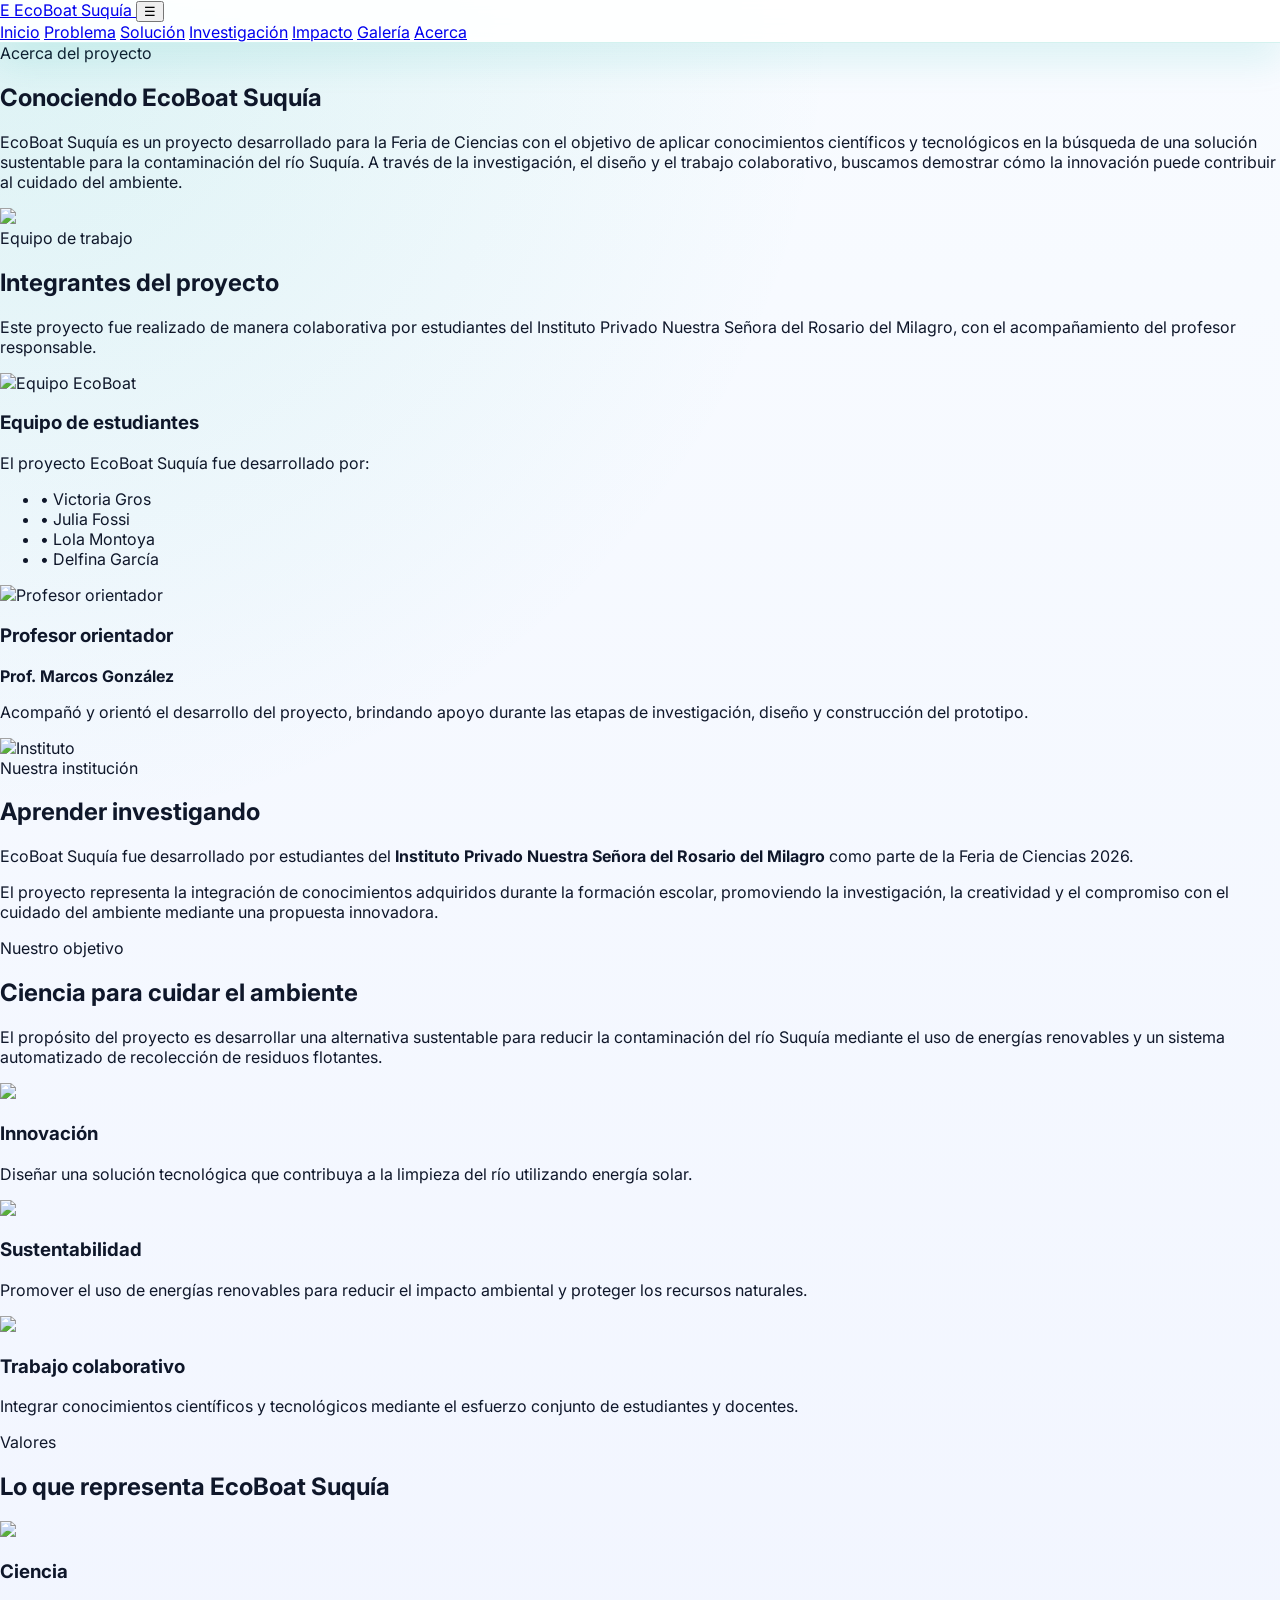
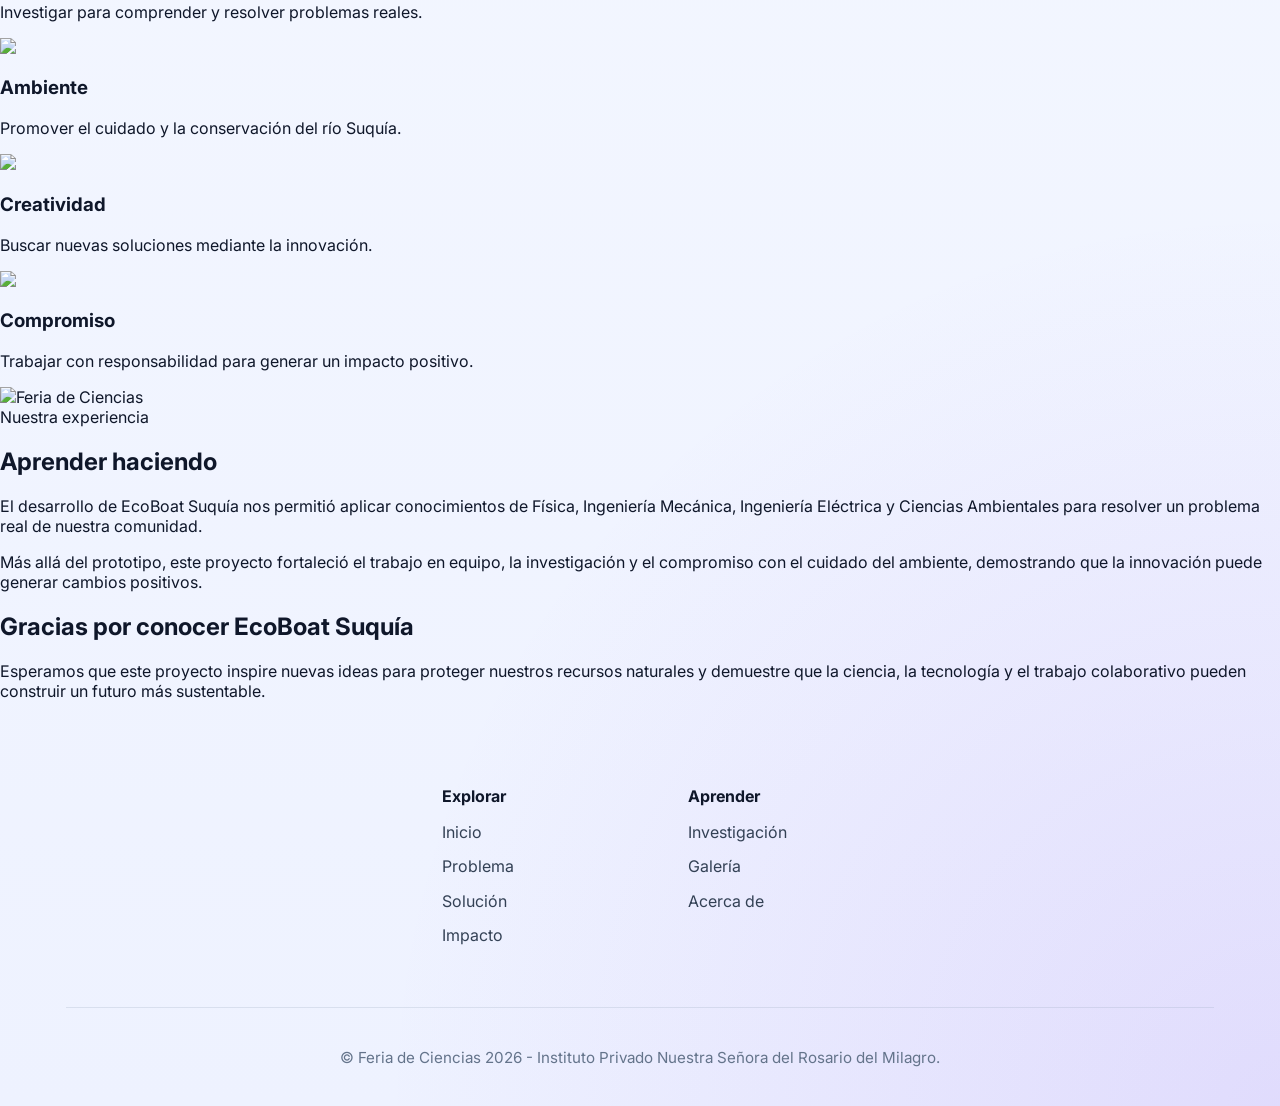
==== acerca.html @ 0dc27f14 "Update acerca.html" ====
<!DOCTYPE html>
<html lang="es">

<head>

    <meta charset="UTF-8">
    <meta name="viewport" content="width=device-width, initial-scale=1.0">

    <title>EcoBoat Suquía | Acerca de</title>

    <script src="https://cdn.tailwindcss.com"></script>

    <link rel="preconnect" href="https://fonts.googleapis.com">
    <link rel="preconnect" href="https://fonts.gstatic.com" crossorigin>

    <link href="https://fonts.googleapis.com/css2?family=Inter:wght@400;500;600;700&family=Montserrat:wght@600;700&display=swap" rel="stylesheet">

    <link rel="stylesheet" href="styles.css">

</head>

<body class="min-h-screen bg-surface text-slate-900">

<!-- ================= HEADER ================= -->

<header class="glass-nav fixed inset-x-0 top-0 z-50">

    <div class="mx-auto flex max-w-7xl items-center justify-between px-4 py-4 sm:px-6 lg:px-8">

        <a href="index.html" class="flex items-center gap-3 text-base font-semibold text-primary">

            <span class="inline-flex h-10 w-10 items-center justify-center rounded-2xl bg-primary text-white">
                E
            </span>

            EcoBoat Suquía

        </a>

        <button id="menu-toggle" class="inline-flex items-center justify-center rounded-full bg-white/90 p-2 text-slate-700 shadow-sm ring-1 ring-slate-200 sm:hidden">
            ☰
        </button>

        <nav id="nav-menu" class="hidden sm:flex sm:items-center sm:gap-6">

            <a href="index.html" class="text-sm font-medium text-slate-700 hover:text-primary">Inicio</a>

            <a href="problema.html" class="text-sm font-medium text-slate-700 hover:text-primary">Problema</a>

            <a href="solucion.html" class="text-sm font-medium text-slate-700 hover:text-primary">Solución</a>

            <a href="investigacion.html" class="text-sm font-medium text-slate-700 hover:text-primary">Investigación</a>

            <a href="impacto.html" class="text-sm font-medium text-slate-700 hover:text-primary">Impacto</a>

            <a href="galeria.html" class="text-sm font-medium text-slate-700 hover:text-primary">Galería</a>

            <a href="acerca.html" class="text-sm font-medium text-primary">Acerca</a>

        </nav>

    </div>

</header>

<!-- ================= MAIN ================= -->

<main class="pt-24">

<!-- HERO -->

<section class="bg-surface2 py-20">

    <div class="mx-auto max-w-7xl px-4 sm:px-6 lg:px-8">

        <div class="grid gap-12 lg:grid-cols-[1.1fr_0.9fr] items-center">

            <div>

                <span class="inline-flex rounded-full bg-secondary-container px-4 py-2 text-xs font-semibold uppercase tracking-[0.24em] text-secondary">

                    Acerca del proyecto

                </span>

                <h1 class="mt-6 text-4xl font-semibold tracking-tight text-slate-950 sm:text-5xl">

                    Conociendo EcoBoat Suquía

                </h1>

                <p class="mt-6 text-lg leading-8 text-slate-700">

                    EcoBoat Suquía es un proyecto desarrollado para la Feria de Ciencias con el objetivo de aplicar conocimientos científicos y tecnológicos en la búsqueda de una solución sustentable para la contaminación del río Suquía. A través de la investigación, el diseño y el trabajo colaborativo, buscamos demostrar cómo la innovación puede contribuir al cuidado del ambiente.

                </p>

            </div>

            <div>

                <img src="img/equipo.jpg"
                     class="rounded-4xl shadow-xl w-full h-[430px] object-cover">

            </div>

        </div>

    </div>

</section>

<!-- ================= EL EQUIPO ================= -->

<section class="py-20">

    <div class="mx-auto max-w-7xl px-4 sm:px-6 lg:px-8">

        <div class="text-center">

            <span class="inline-flex rounded-full bg-green-100 px-4 py-2 text-xs font-semibold uppercase tracking-[0.24em] text-green-700">

                Equipo de trabajo

            </span>

            <h2 class="mt-6 text-4xl font-semibold text-slate-950">

                Integrantes del proyecto

            </h2>

            <p class="mx-auto mt-6 max-w-3xl text-lg leading-8 text-slate-700">

                Este proyecto fue realizado de manera colaborativa por estudiantes del Instituto Privado Nuestra Señora del Rosario del Milagro, con el acompañamiento del profesor responsable.

            </p>

        </div>

       <div class="mt-14 grid gap-8 lg:grid-cols-2">

    <!-- Equipo -->

    <article class="rounded-4xl border border-slate-200 bg-white overflow-hidden shadow-xl">

        <img src="img/equipo.jpg"
             alt="Equipo EcoBoat"
             class="h-72 w-full object-cover">

        <div class="p-8">

            <h3 class="text-3xl font-semibold">
                Equipo de estudiantes
            </h3>

            <p class="mt-4 text-slate-700 leading-8">

                El proyecto EcoBoat Suquía fue desarrollado por:

            </p>

            <ul class="mt-6 space-y-3 text-lg text-slate-700">

                <li>• Victoria Gros</li>
                <li>• Julia Fossi</li>
                <li>• Lola Montoya</li>
                <li>• Delfina García</li>

            </ul>

        </div>

    </article>

    <!-- Profesor -->

    <article class="rounded-4xl border border-slate-200 bg-white overflow-hidden shadow-xl">

        <img src="img/profesor.jpg"
             alt="Profesor orientador"
             class="h-72 w-full object-cover">

        <div class="p-8">

            <h3 class="text-3xl font-semibold">
                Profesor orientador
            </h3>

            <p class="mt-6 text-lg leading-8 text-slate-700">

                <strong>Prof. Marcos González</strong>

            </p>

            <p class="mt-4 text-slate-700 leading-8">

                Acompañó y orientó el desarrollo del proyecto, brindando apoyo durante las etapas de investigación, diseño y construcción del prototipo.

            </p>

        </div>

    </article>

</div>
    </div>

</section>
<!-- ================= NUESTRA INSTITUCIÓN ================= -->

<section class="bg-surface2 py-20">

    <div class="mx-auto max-w-7xl px-4 sm:px-6 lg:px-8">

        <div class="grid gap-14 lg:grid-cols-2 items-center">

            <div>

                <img src="img/colegio.jpg"
                     alt="Instituto"
                     class="rounded-4xl shadow-xl w-full object-cover">

            </div>

            <div>

                <span class="inline-flex rounded-full bg-secondary-container px-4 py-2 text-xs font-semibold uppercase tracking-[0.24em] text-secondary">

                    Nuestra institución

                </span>

                <h2 class="mt-6 text-4xl font-semibold text-slate-950">

                    Aprender investigando

                </h2>

                <p class="mt-6 text-lg leading-8 text-slate-700">

                    EcoBoat Suquía fue desarrollado por estudiantes del
                    <strong>Instituto Privado Nuestra Señora del Rosario del Milagro</strong>
                    como parte de la Feria de Ciencias 2026.

                </p>

                <p class="mt-5 text-lg leading-8 text-slate-700">

                    El proyecto representa la integración de conocimientos adquiridos
                    durante la formación escolar, promoviendo la investigación, la
                    creatividad y el compromiso con el cuidado del ambiente mediante
                    una propuesta innovadora.

                </p>

            </div>

        </div>

    </div>

</section>

<!-- ================= NUESTRO OBJETIVO ================= -->

<section class="py-20">

    <div class="mx-auto max-w-7xl px-4 sm:px-6 lg:px-8">

        <div class="text-center">

            <span class="inline-flex rounded-full bg-green-100 px-4 py-2 text-xs font-semibold uppercase tracking-[0.24em] text-green-700">

                Nuestro objetivo

            </span>

            <h2 class="mt-6 text-4xl font-semibold text-slate-950">

                Ciencia para cuidar el ambiente

            </h2>

            <p class="mx-auto mt-6 max-w-3xl text-lg leading-8 text-slate-700">

                El propósito del proyecto es desarrollar una alternativa sustentable
                para reducir la contaminación del río Suquía mediante el uso de
                energías renovables y un sistema automatizado de recolección de
                residuos flotantes.

            </p>

        </div>

        <div class="mt-16 grid gap-8 md:grid-cols-3">

            <article class="rounded-3xl border border-slate-200 bg-white p-8 shadow-lg">

                <img src="img/innovacion.jpg"
                     class="h-48 w-full rounded-2xl object-cover">

                <h3 class="mt-6 text-2xl font-semibold">

                    Innovación

                </h3>

                <p class="mt-4 text-slate-700 leading-7">

                    Diseñar una solución tecnológica que contribuya a la limpieza
                    del río utilizando energía solar.

                </p>

            </article>

            <article class="rounded-3xl border border-slate-200 bg-white p-8 shadow-lg">

                <img src="img/sustentabilidad.jpg"
                     class="h-48 w-full rounded-2xl object-cover">

                <h3 class="mt-6 text-2xl font-semibold">

                    Sustentabilidad

                </h3>

                <p class="mt-4 text-slate-700 leading-7">

                    Promover el uso de energías renovables para reducir el impacto
                    ambiental y proteger los recursos naturales.

                </p>

            </article>

            <article class="rounded-3xl border border-slate-200 bg-white p-8 shadow-lg">

                <img src="img/trabajo-equipo.jpg"
                     class="h-48 w-full rounded-2xl object-cover">

                <h3 class="mt-6 text-2xl font-semibold">

                    Trabajo colaborativo

                </h3>

                <p class="mt-4 text-slate-700 leading-7">

                    Integrar conocimientos científicos y tecnológicos mediante el
                    esfuerzo conjunto de estudiantes y docentes.

                </p>

            </article>

        </div>

    </div>

</section>

<!-- ================= VALORES ================= -->

<section class="bg-surface2 py-20">

    <div class="mx-auto max-w-7xl px-4 sm:px-6 lg:px-8">

        <div class="text-center">

            <span class="inline-flex rounded-full bg-secondary-container px-4 py-2 text-xs font-semibold uppercase tracking-[0.24em] text-secondary">

                Valores

            </span>

            <h2 class="mt-6 text-4xl font-semibold text-slate-950">

                Lo que representa EcoBoat Suquía

            </h2>

        </div>

        <div class="mt-14 grid gap-8 md:grid-cols-2 xl:grid-cols-4">

            <article class="rounded-3xl bg-white border border-slate-200 p-8 shadow-lg text-center">

                <img src="img/iconos/ciencia.png"
                     class="mx-auto h-16 w-16 object-contain">

                <h3 class="mt-5 text-xl font-semibold">

                    Ciencia

                </h3>

                <p class="mt-4 text-slate-700">

                    Investigar para comprender y resolver problemas reales.

                </p>

            </article>

            <article class="rounded-3xl bg-white border border-slate-200 p-8 shadow-lg text-center">

                <img src="img/iconos/ambiente.png"
                     class="mx-auto h-16 w-16 object-contain">

                <h3 class="mt-5 text-xl font-semibold">

                    Ambiente

                </h3>

                <p class="mt-4 text-slate-700">

                    Promover el cuidado y la conservación del río Suquía.

                </p>

            </article>

            <article class="rounded-3xl bg-white border border-slate-200 p-8 shadow-lg text-center">

                <img src="img/iconos/ideas.png"
                     class="mx-auto h-16 w-16 object-contain">

                <h3 class="mt-5 text-xl font-semibold">

                    Creatividad

                </h3>

                <p class="mt-4 text-slate-700">

                    Buscar nuevas soluciones mediante la innovación.

                </p>

            </article>

            <article class="rounded-3xl bg-white border border-slate-200 p-8 shadow-lg text-center">

                <img src="img/iconos/equipo.png"
                     class="mx-auto h-16 w-16 object-contain">

                <h3 class="mt-5 text-xl font-semibold">

                    Compromiso

                </h3>

                <p class="mt-4 text-slate-700">

                    Trabajar con responsabilidad para generar un impacto positivo.

                </p>

            </article>

        </div>

    </div>

</section>
<!-- ================= CIERRE ================= -->

<section class="py-20">

    <div class="mx-auto max-w-6xl px-4 sm:px-6 lg:px-8">

        <div class="overflow-hidden rounded-4xl border border-slate-200 bg-white shadow-xl shadow-slate-200/40">

            <div class="grid lg:grid-cols-2 items-center">

                <img src="img/feria-ciencias.jpg"
                     alt="Feria de Ciencias"
                     class="h-full w-full min-h-[420px] object-cover">

                <div class="p-10 lg:p-14">

                    <span class="inline-flex rounded-full bg-secondary-container px-4 py-2 text-xs font-semibold uppercase tracking-[0.24em] text-secondary">

                        Nuestra experiencia

                    </span>

                    <h2 class="mt-6 text-4xl font-semibold text-slate-950">

                        Aprender haciendo

                    </h2>

                    <p class="mt-6 text-lg leading-8 text-slate-700">

                        El desarrollo de EcoBoat Suquía nos permitió aplicar conocimientos
                        de Física, Ingeniería Mecánica, Ingeniería Eléctrica y Ciencias
                        Ambientales para resolver un problema real de nuestra comunidad.

                    </p>

                    <p class="mt-5 text-lg leading-8 text-slate-700">

                        Más allá del prototipo, este proyecto fortaleció el trabajo en
                        equipo, la investigación y el compromiso con el cuidado del
                        ambiente, demostrando que la innovación puede generar cambios
                        positivos.

                    </p>

                </div>

            </div>

        </div>

    </div>

</section>

<!-- ================= AGRADECIMIENTO ================= -->

<section class="pb-24">

    <div class="mx-auto max-w-5xl px-4">

        <div class="rounded-4xl bg-gradient-to-r from-green-700 to-sky-700 p-12 text-center text-white shadow-xl">

            <h2 class="text-4xl font-semibold">

                Gracias por conocer EcoBoat Suquía

            </h2>

            <p class="mt-8 text-lg leading-8 text-green-100">

                Esperamos que este proyecto inspire nuevas ideas para proteger nuestros
                recursos naturales y demuestre que la ciencia, la tecnología y el trabajo
                colaborativo pueden construir un futuro más sustentable.

            </p>

        </div>

    </div>

</section>

</main>

<!-- ================= FOOTER ================= -->

<footer>

    <div class="footer-content">

        <div class="footer-section">

            <h4>Explorar</h4>

            <ul>

                <li><a href="index.html">Inicio</a></li>
                <li><a href="problema.html">Problema</a></li>
                <li><a href="solucion.html">Solución</a></li>
                <li><a href="impacto.html">Impacto</a></li>

            </ul>

        </div>

        <div class="footer-section">

            <h4>Aprender</h4>

            <ul>

                <li><a href="investigacion.html">Investigación</a></li>
                <li><a href="galeria.html">Galería</a></li>
                <li><a href="acerca.html">Acerca de</a></li>

            </ul>

        </div>

    </div>

    <div class="footer-bottom">

        <p>

            &copy; Feria de Ciencias 2026 - Instituto Privado Nuestra Señora del Rosario del Milagro.

        </p>

    </div>

</footer>

<script src="data.js"></script>

</body>

</html>
---- styles.css ----
@import url('https://fonts.googleapis.com/css2?family=Inter:wght@400;500;600;700&family=Montserrat:wght@500;600;700&display=swap');

:root {
  color-scheme: light;
  background: #f8fbff;
  color: #0f172a;
  --color-primary: #0f766e;
  --color-primary-dark: #0f4a5c;
  --color-primary-soft: #7dd3fc;
  --color-secondary: #7c3aed;
  --color-highlight: #f59e0b;
  --color-accent: #14b8a6;
  --color-surface: #f8fbff;
  --color-surface2: #eff6ff;
  --color-surface3: #eef2ff;
  --color-text: #0f172a;
  --color-border: rgba(15, 23, 42, 0.12);
}

html {
  scroll-behavior: smooth;
}

body {
  margin: 0;
  font-family: 'Geist', 'Inter', 'Montserrat', sans-serif;
  background: radial-gradient(circle at top left, rgba(20, 184, 166, 0.12), transparent 28%),
              radial-gradient(circle at bottom right, rgba(124, 58, 237, 0.12), transparent 30%),
              linear-gradient(180deg, #f8fbff 0%, #eef2ff 100%);
  color: var(--color-text);
}

.glass-nav {
  background: rgba(255, 255, 255, 0.92);
  backdrop-filter: saturate(180%) blur(18px);
  border-bottom: 1px solid rgba(20, 184, 166, 0.18);
  box-shadow: 0 18px 36px rgba(20, 184, 166, 0.12);
}

.blueprint-card {
  background: linear-gradient(180deg, #ffffff, #f8fbff);
  border: 1px solid rgba(0, 93, 144, 0.12);
  box-shadow: 0 24px 60px rgba(0, 0, 0, 0.08);
  transition: transform 0.25s ease, border-color 0.25s ease, box-shadow 0.25s ease;
}

.blueprint-card:hover {
  transform: translateY(-4px);
  border-color: rgba(0, 93, 144, 0.22);
  box-shadow: 0 32px 80px rgba(0, 0, 0, 0.12);
}

.badge-soft {
  background: rgba(46, 117, 170, 0.12);
  color: var(--color-primary);
}

.badge-strong {
  background: rgba(44, 105, 78, 0.14);
  color: var(--color-secondary);
}

.section-title {
  font-family: 'Montserrat', sans-serif;
}

.hero-bg {
  background-image: radial-gradient(circle at top left, rgba(20, 184, 166, 0.28), transparent 28%),
    radial-gradient(circle at bottom right, rgba(124, 58, 237, 0.2), transparent 26%),
    linear-gradient(180deg, #ecfdf5 0%, #eef2ff 100%);
  background-size: cover;
}

.btn-primary,
.btn-secondary,
.btn-cta {
  display: inline-flex;
  align-items: center;
  justify-content: center;
  border-radius: 9999px;
  background: linear-gradient(135deg, var(--color-accent), var(--color-accent), var(--color-primary));
  color: white;
  padding: 0.95rem 1.8rem;
  font-weight: 700;
  letter-spacing: 0.01em;
  text-transform: uppercase;
  box-shadow: 0 22px 46px rgba(20, 184, 166, 0.18);
  transition: transform 0.25s ease, box-shadow 0.25s ease, background 0.25s ease, filter 0.25s ease;
}

.btn-primary:hover,
.btn-secondary:hover,
.btn-cta:hover {
  background: linear-gradient(135deg, var(--color-highlight), var(--color-primary-dark));
  transform: translateY(-2px);
  box-shadow: 0 28px 52px rgba(124, 58, 237, 0.18);
}

.btn-primary:active,
.btn-secondary:active,
.btn-cta:active {
  transform: translateY(0);
  filter: brightness(0.96);
}

.link-active,
.link-hover {
  color: var(--color-accent) !important;
}

.interact-active,
.card-selected {
  transform: translateY(-4px) scale(1.01);
  box-shadow: 0 28px 80px rgba(124, 58, 237, 0.18);
  border-color: rgba(124, 58, 237, 0.24) !important;
}

header nav a {
  transition: color 0.25s ease, transform 0.25s ease;
}

header nav a:hover {
  color: var(--color-accent);
  transform: translateY(-1px);
}

.image-panel,
.feature-image,
.card-photo,
.blueprint-card,
.gallery-card,
.flow-step,
.footer-section {
  transition: transform 0.25s ease, box-shadow 0.25s ease, border-color 0.25s ease;
}

.image-panel:hover,
.feature-image:hover,
.card-photo:hover,
.blueprint-card:hover,
.gallery-card:hover,
.flow-step:hover,
.footer-section:hover {
  transform: translateY(-3px);
}

.interactive-panel {
  border: 1px solid rgba(124, 58, 237, 0.16);
  background: linear-gradient(180deg, rgba(124, 58, 237, 0.06), rgba(20, 184, 166, 0.06));
}

.section-splash {
  background: linear-gradient(135deg, rgba(20, 184, 166, 0.12), rgba(124, 58, 237, 0.12));
  border: 1px solid rgba(20, 184, 166, 0.14);
}

.card-photo {
  border-radius: 2rem;
  overflow: hidden;
  min-height: 240px;
}

.image-panel {
  border-radius: 2rem;
  overflow: hidden;
  position: relative;
  background: linear-gradient(180deg, rgba(0, 93, 144, 0.12), rgba(44, 105, 78, 0.08));
}

.image-panel img {
  width: 100%;
  height: 100%;
  object-fit: cover;
  display: block;
}

.image-overlay {
  position: absolute;
  inset: 0;
  background: linear-gradient(180deg, rgba(0, 93, 144, 0.1), rgba(0, 0, 0, 0.2));
}

.feature-panel {
  background: linear-gradient(180deg, rgba(0, 93, 144, 0.08), rgba(44, 105, 78, 0.04));
  border: 1px solid rgba(46, 117, 170, 0.14);
}

.feature-image {
  border-radius: 1.75rem;
  overflow: hidden;
}

.feature-image img,
.gallery-card img {
  width: 100%;
  height: 100%;
  object-fit: cover;
  display: block;
}

.gallery-card {
  overflow: hidden;
  border-radius: 2rem;
  border: 1px solid rgba(15, 23, 42, 0.08);
  box-shadow: 0 20px 40px rgba(15, 23, 42, 0.08);
}

.flow-step {
  min-height: 10rem;
}

.hero-card {
  border-radius: 2rem;
  overflow: hidden;
  position: relative;
  min-height: 320px;
}

.hero-card img,
.feature-image img,
.card-photo img {
  width: 100%;
  height: 100%;
  object-fit: cover;
  display: block;
}

.hero-card-caption {
  position: absolute;
  left: 1.5rem;
  right: 1.5rem;
  bottom: 1.5rem;
  background: rgba(15, 23, 42, 0.72);
  color: white;
  border-radius: 1rem;
  padding: 1rem 1.25rem;
  font-size: 0.95rem;
  line-height: 1.5;
  box-shadow: 0 24px 60px rgba(0, 0, 0, 0.18);
}

.feature-image {
  border-radius: 2rem;
  overflow: hidden;
  min-height: 220px;
}

.card-photo {
  border-radius: 2rem;
  overflow: hidden;
  min-height: 220px;
}

.gallery-item {
  aspect-ratio: 4 / 3;
}
.footer-content {
  max-width: 1100px;
  margin: 0 auto;
  padding: 3rem 1.5rem;
  
  display: flex;
  justify-content: center; /* Junta las columnas en el centro */
  flex-wrap: wrap;
  gap: 6rem;               /* <--- ESTA ES LA MAGIA: Controla la distancia justa entre Explorar y Aprender (podés subirlo o bajarlo) */
}

.footer-section {
  min-width: 150px;        /* Le da una base firme a cada columna para que mantengan su forma */
}

.footer-section h4 {
  font-size: 1rem;
  font-weight: 700;
  color: #0f172a;
  margin-bottom: 1rem;
}

.footer-section ul {
  list-style: none;
  margin: 0;
  padding: 0;
}

.footer-section li {
  margin-bottom: 0.9rem;
}

.footer-section a {
  color: #334155;
  text-decoration: none;
  transition: color 0.2s ease, transform 0.2s ease;
}

.footer-section a:hover {
  color: var(--color-highlight);
  transform: translateX(4px);
}

.footer-bottom {
  max-width: 1100px;
  margin: 0 auto;
  border-top: 1px solid rgba(148, 163, 184, 0.24);
  padding: 1.5rem 1.5rem;
  text-align: center;
  color: #64748b;
  font-size: 0.95rem;
}
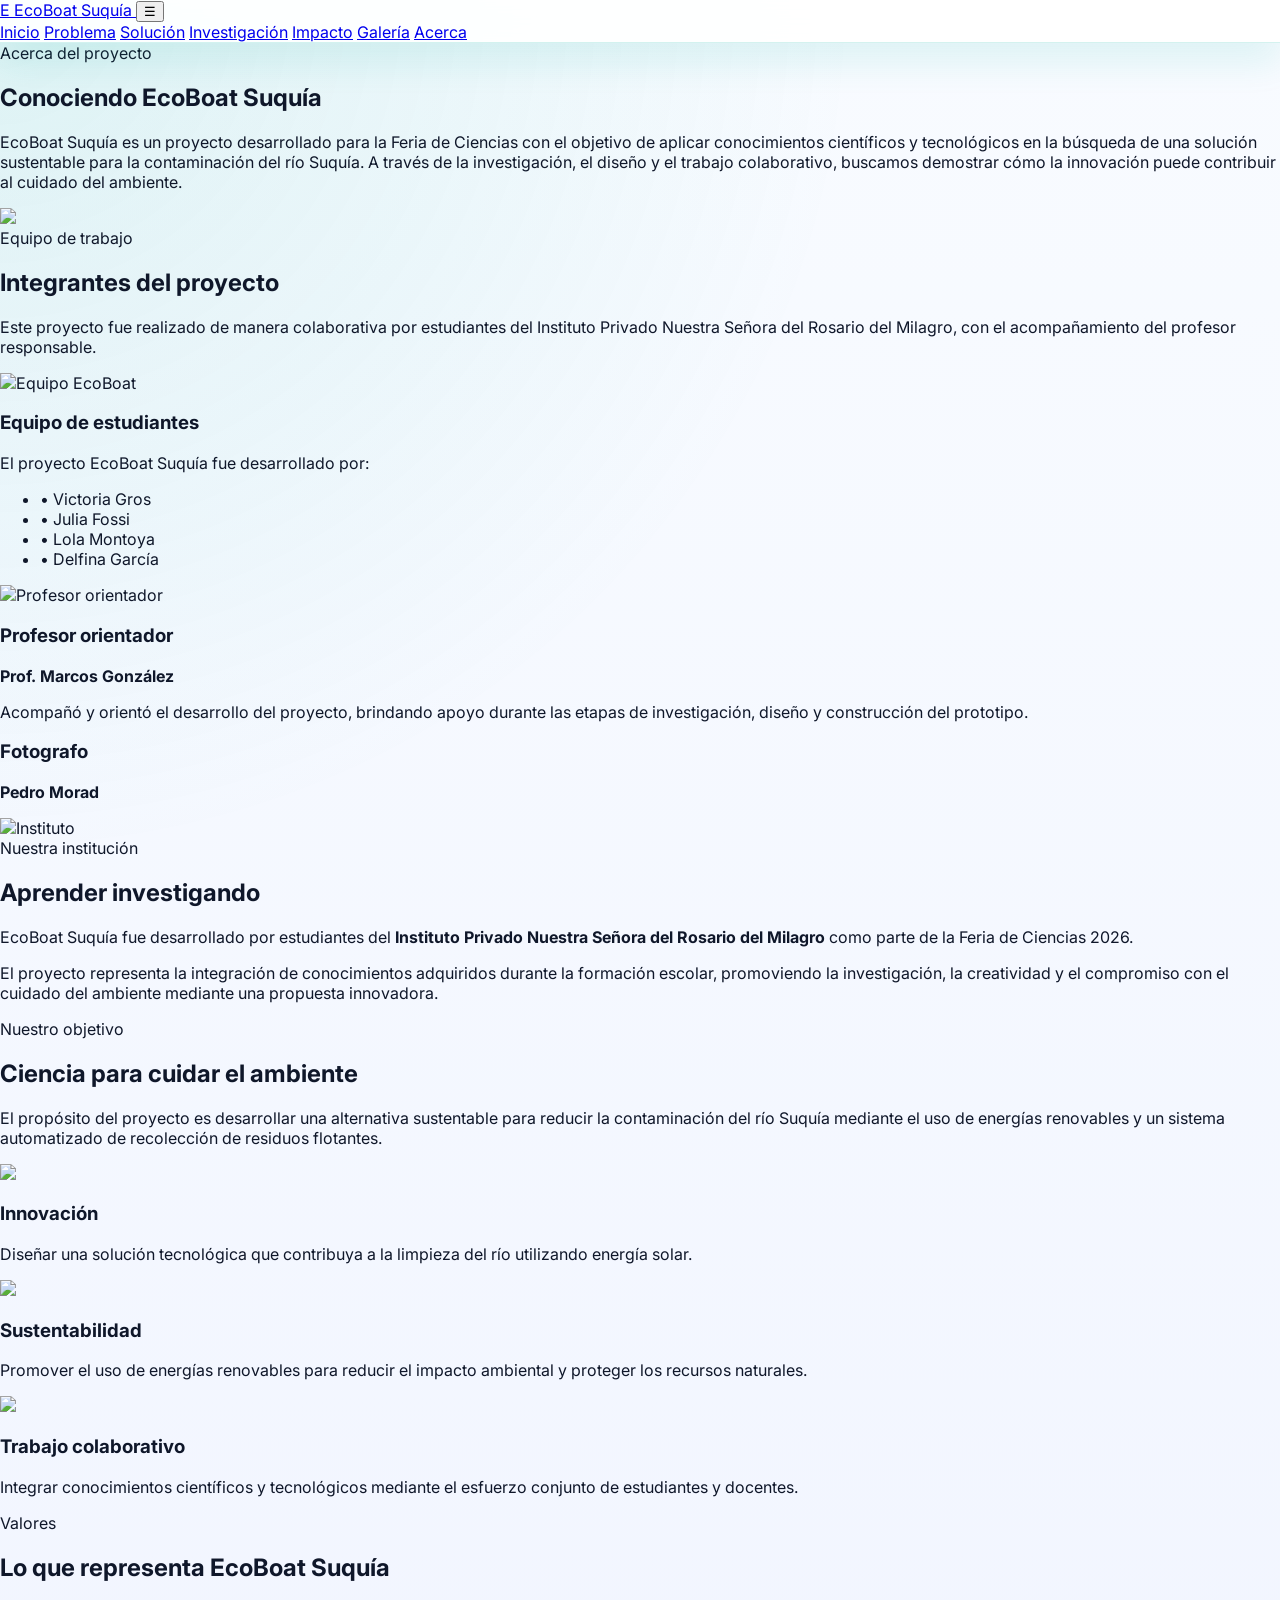
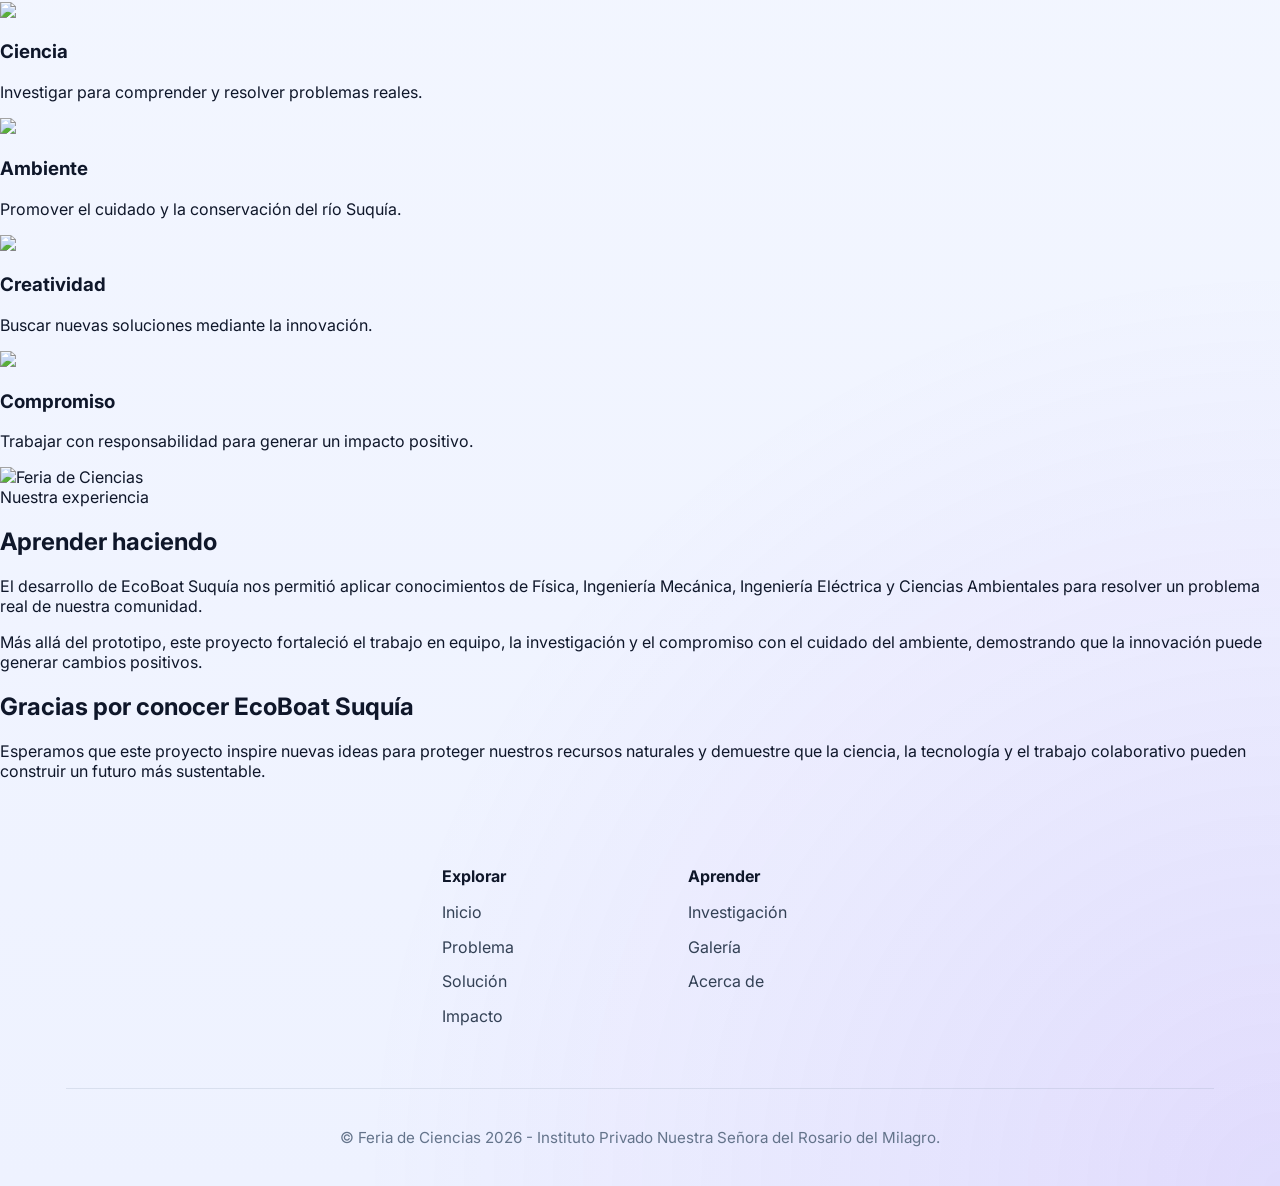
==== commit c496702c: "Update acerca.html" ====
--- a/acerca.html
+++ b/acerca.html
@@ -200,6 +200,23 @@
             </p>
 
         </div>
+          <h3 class="text-3xl font-semibold">
+               Fotografo
+            </h3>
+
+            <p class="mt-6 text-lg leading-8 text-slate-700">
+
+                <strong>Pedro Morad</strong>
+
+            </p>
+
+            <p class="mt-4 text-slate-700 leading-8">
+
+                
+
+            </p>
+
+        </div>
 
     </article>
 
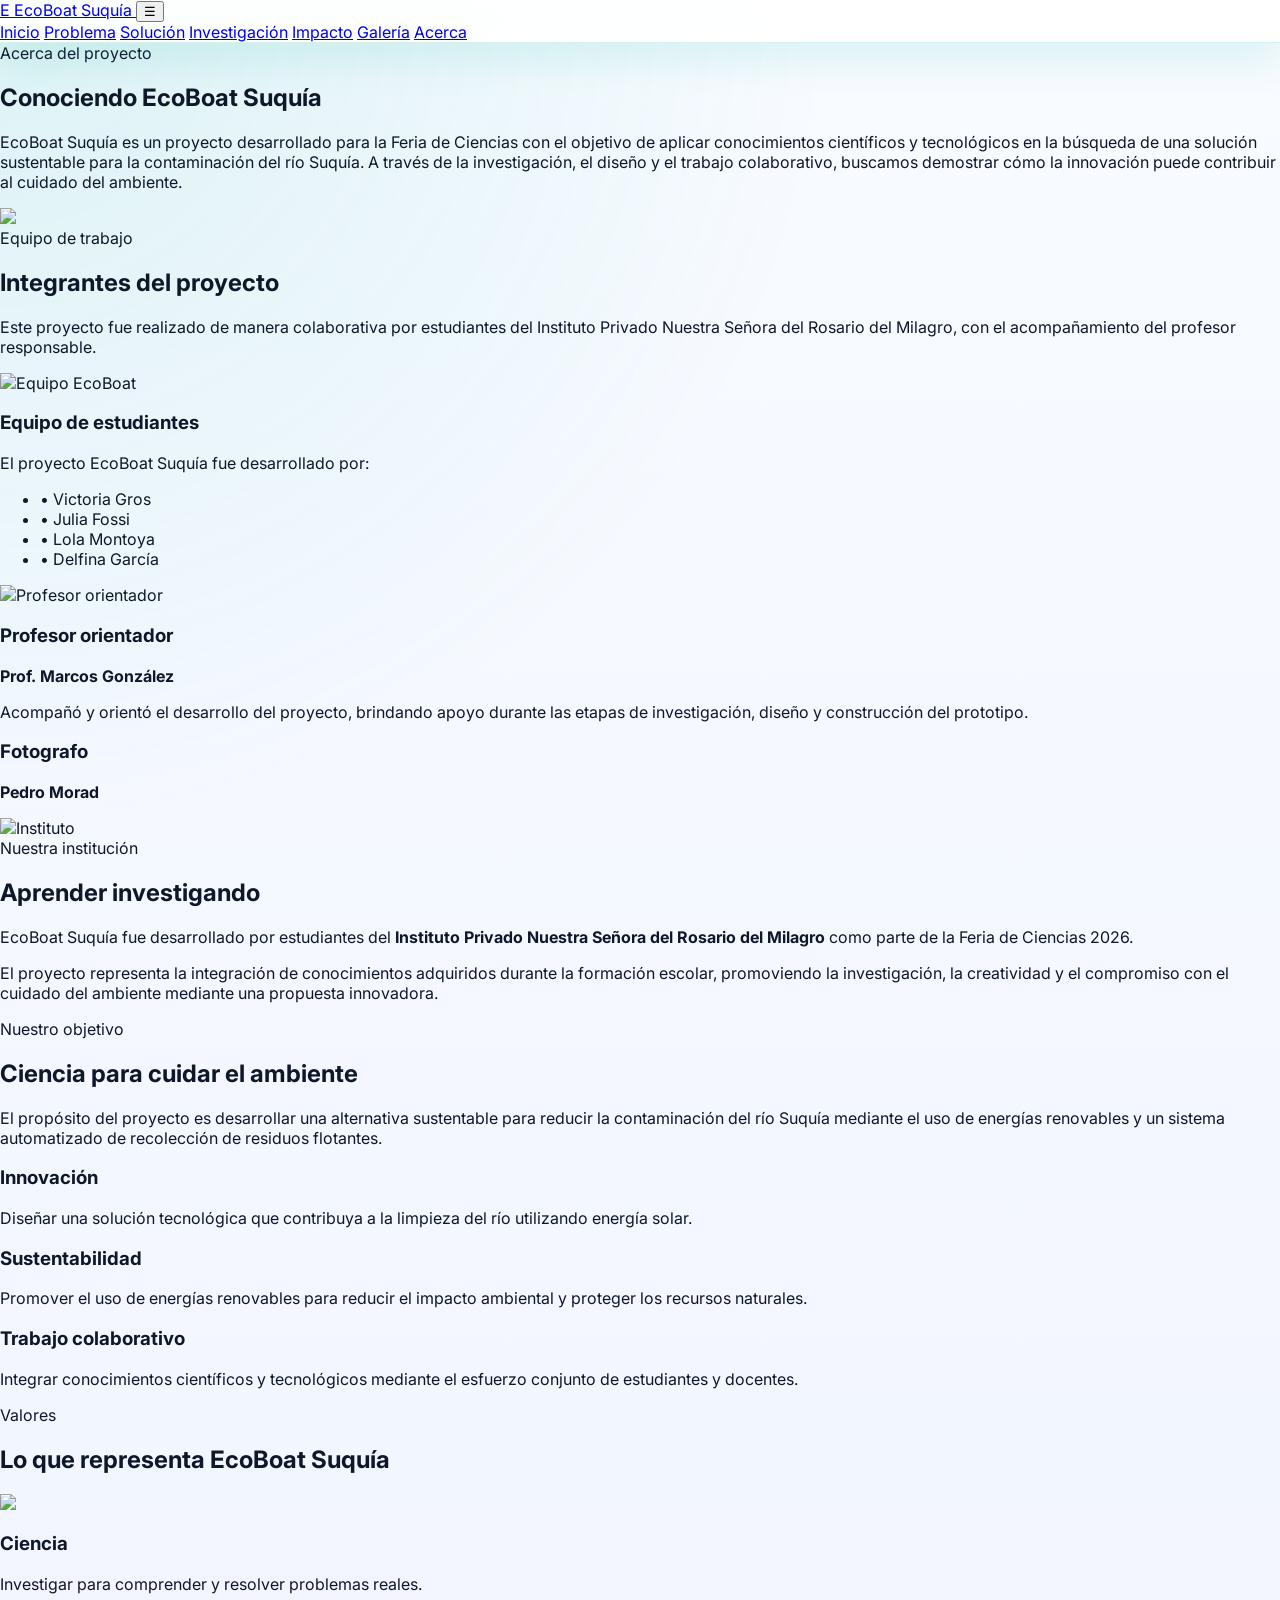
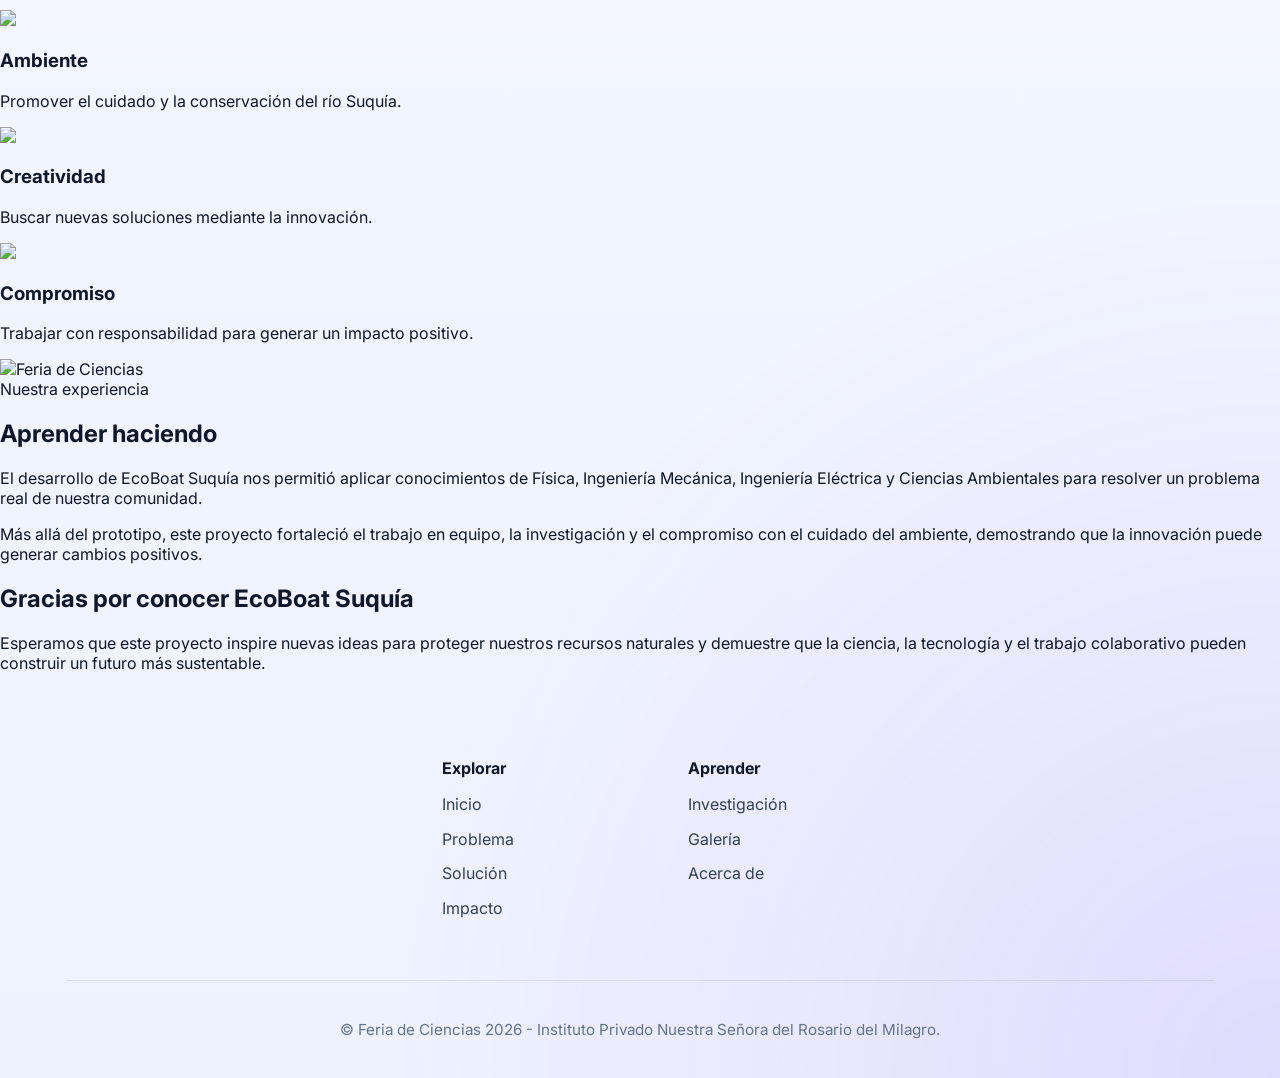
==== commit 82cc19c7: "Update acerca.html" ====
--- a/acerca.html
+++ b/acerca.html
@@ -201,12 +201,12 @@
 
         </div>
           <h3 class="text-3xl font-semibold">
-               Fotografo
+                 Fotografo
             </h3>
 
             <p class="mt-6 text-lg leading-8 text-slate-700">
 
-                <strong>Pedro Morad</strong>
+                  <strong>Pedro Morad</strong>
 
             </p>
 
@@ -234,7 +234,7 @@
 
             <div>
 
-                <img src="img/colegio.jpg"
+                <img src="https://srt-assets.tadevel-cdn.com/61965a2e49841e22d65a3dc7/720.jpeg"
                      alt="Instituto"
                      class="rounded-4xl shadow-xl w-full object-cover">
 
@@ -314,9 +314,6 @@
 
             <article class="rounded-3xl border border-slate-200 bg-white p-8 shadow-lg">
 
-                <img src="img/innovacion.jpg"
-                     class="h-48 w-full rounded-2xl object-cover">
-
                 <h3 class="mt-6 text-2xl font-semibold">
 
                     Innovación
@@ -334,8 +331,6 @@
 
             <article class="rounded-3xl border border-slate-200 bg-white p-8 shadow-lg">
 
-                <img src="img/sustentabilidad.jpg"
-                     class="h-48 w-full rounded-2xl object-cover">
 
                 <h3 class="mt-6 text-2xl font-semibold">
 
@@ -354,9 +349,7 @@
 
             <article class="rounded-3xl border border-slate-200 bg-white p-8 shadow-lg">
 
-                <img src="img/trabajo-equipo.jpg"
-                     class="h-48 w-full rounded-2xl object-cover">
-
+               
                 <h3 class="mt-6 text-2xl font-semibold">
 
                     Trabajo colaborativo
@@ -404,7 +397,7 @@
 
             <article class="rounded-3xl bg-white border border-slate-200 p-8 shadow-lg text-center">
 
-                <img src="img/iconos/ciencia.png"
+                <img src="https://encrypted-tbn0.gstatic.com/images?q=tbn:ANd9GcQFHg8s4W7QhGX7DYmQYPb79dyUJ8hprEG0qA&s"
                      class="mx-auto h-16 w-16 object-contain">
 
                 <h3 class="mt-5 text-xl font-semibold">
@@ -423,7 +416,7 @@
 
             <article class="rounded-3xl bg-white border border-slate-200 p-8 shadow-lg text-center">
 
-                <img src="img/iconos/ambiente.png"
+                <img src="https://encrypted-tbn0.gstatic.com/images?q=tbn:ANd9GcTs3RA8SJE-XyVZcWYSHoGHnKnwmmyKCLGtRQ&s"
                      class="mx-auto h-16 w-16 object-contain">
 
                 <h3 class="mt-5 text-xl font-semibold">
@@ -442,7 +435,7 @@
 
             <article class="rounded-3xl bg-white border border-slate-200 p-8 shadow-lg text-center">
 
-                <img src="img/iconos/ideas.png"
+                <img src="https://actiongroup.com.ar/wp-content/uploads/2020/04/lluvia-de-ideas-action-group-capdo-tpm.jpg"
                      class="mx-auto h-16 w-16 object-contain">
 
                 <h3 class="mt-5 text-xl font-semibold">
@@ -461,7 +454,7 @@
 
             <article class="rounded-3xl bg-white border border-slate-200 p-8 shadow-lg text-center">
 
-                <img src="img/iconos/equipo.png"
+                <img src="https://encrypted-tbn0.gstatic.com/images?q=tbn:ANd9GcSRtYEciRmQjEECSNCb0-J7SsHYabyvBKKvCw&s"
                      class="mx-auto h-16 w-16 object-contain">
 
                 <h3 class="mt-5 text-xl font-semibold">
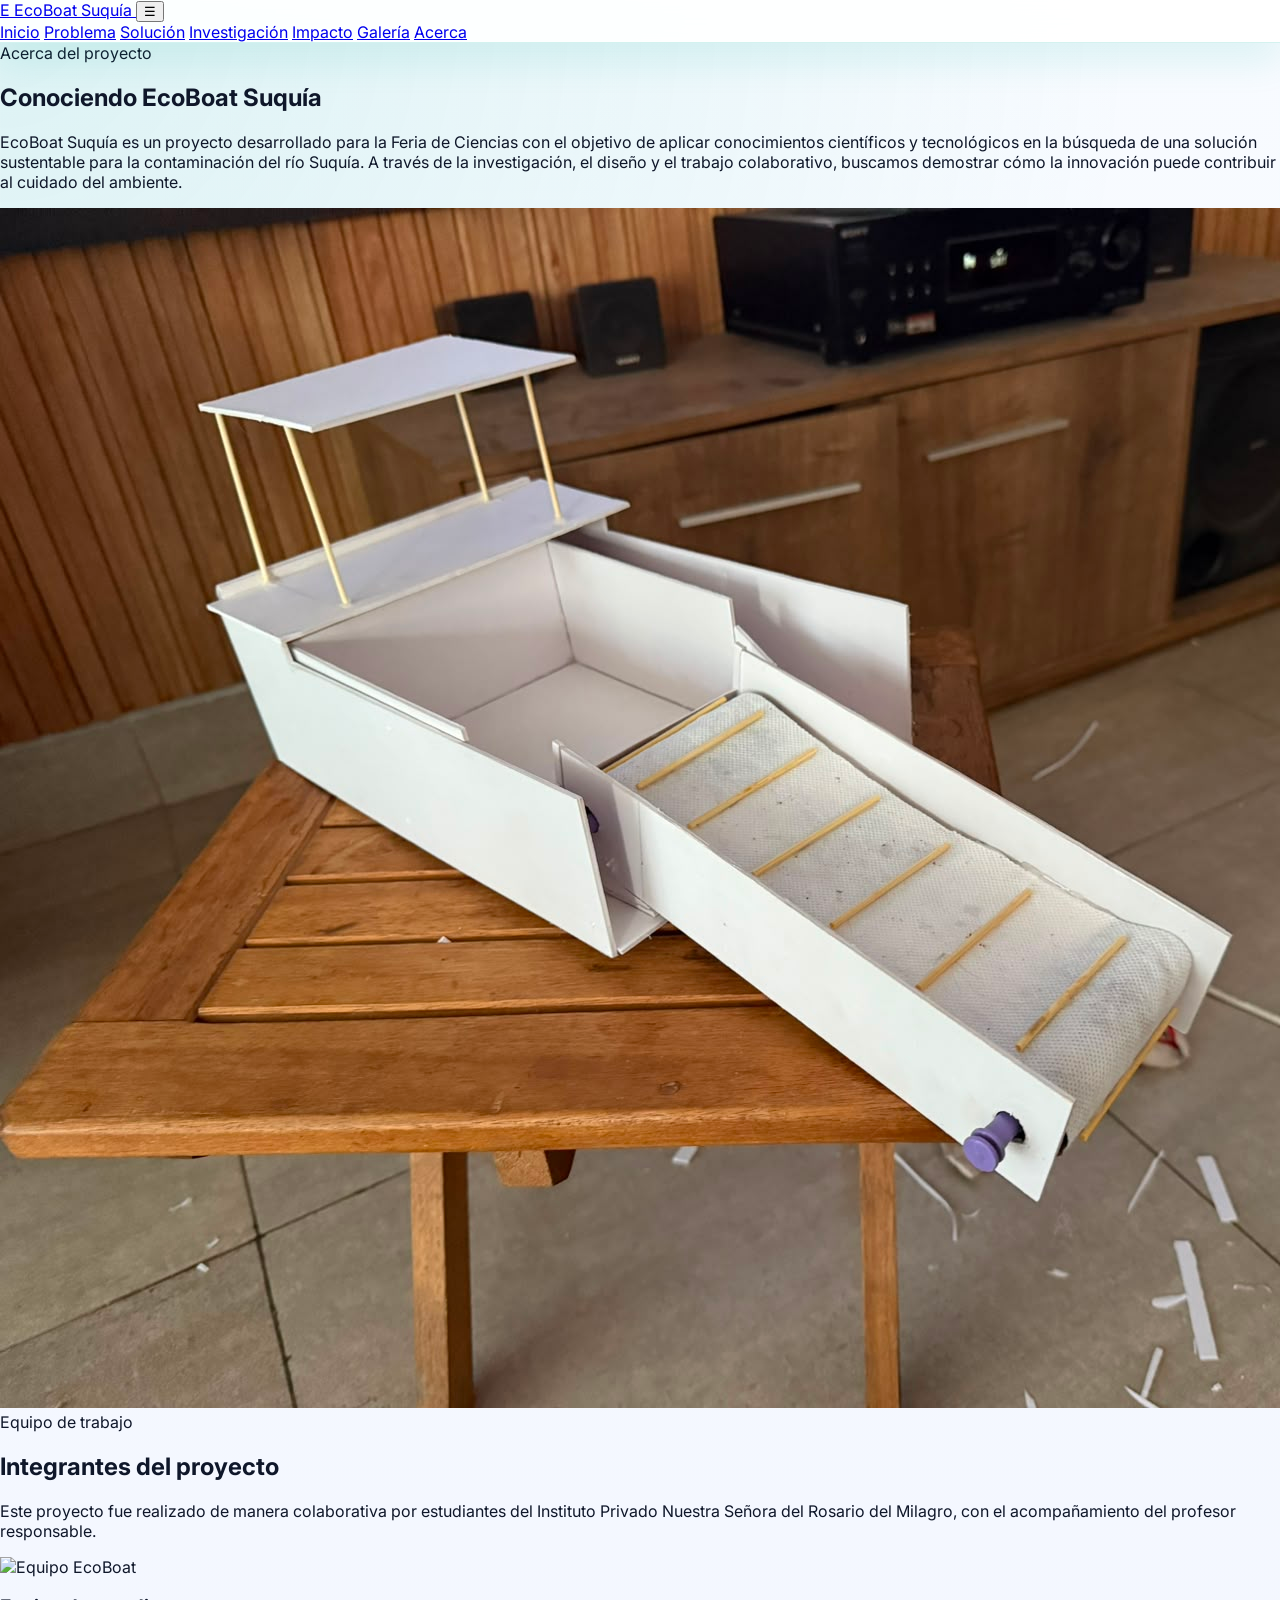
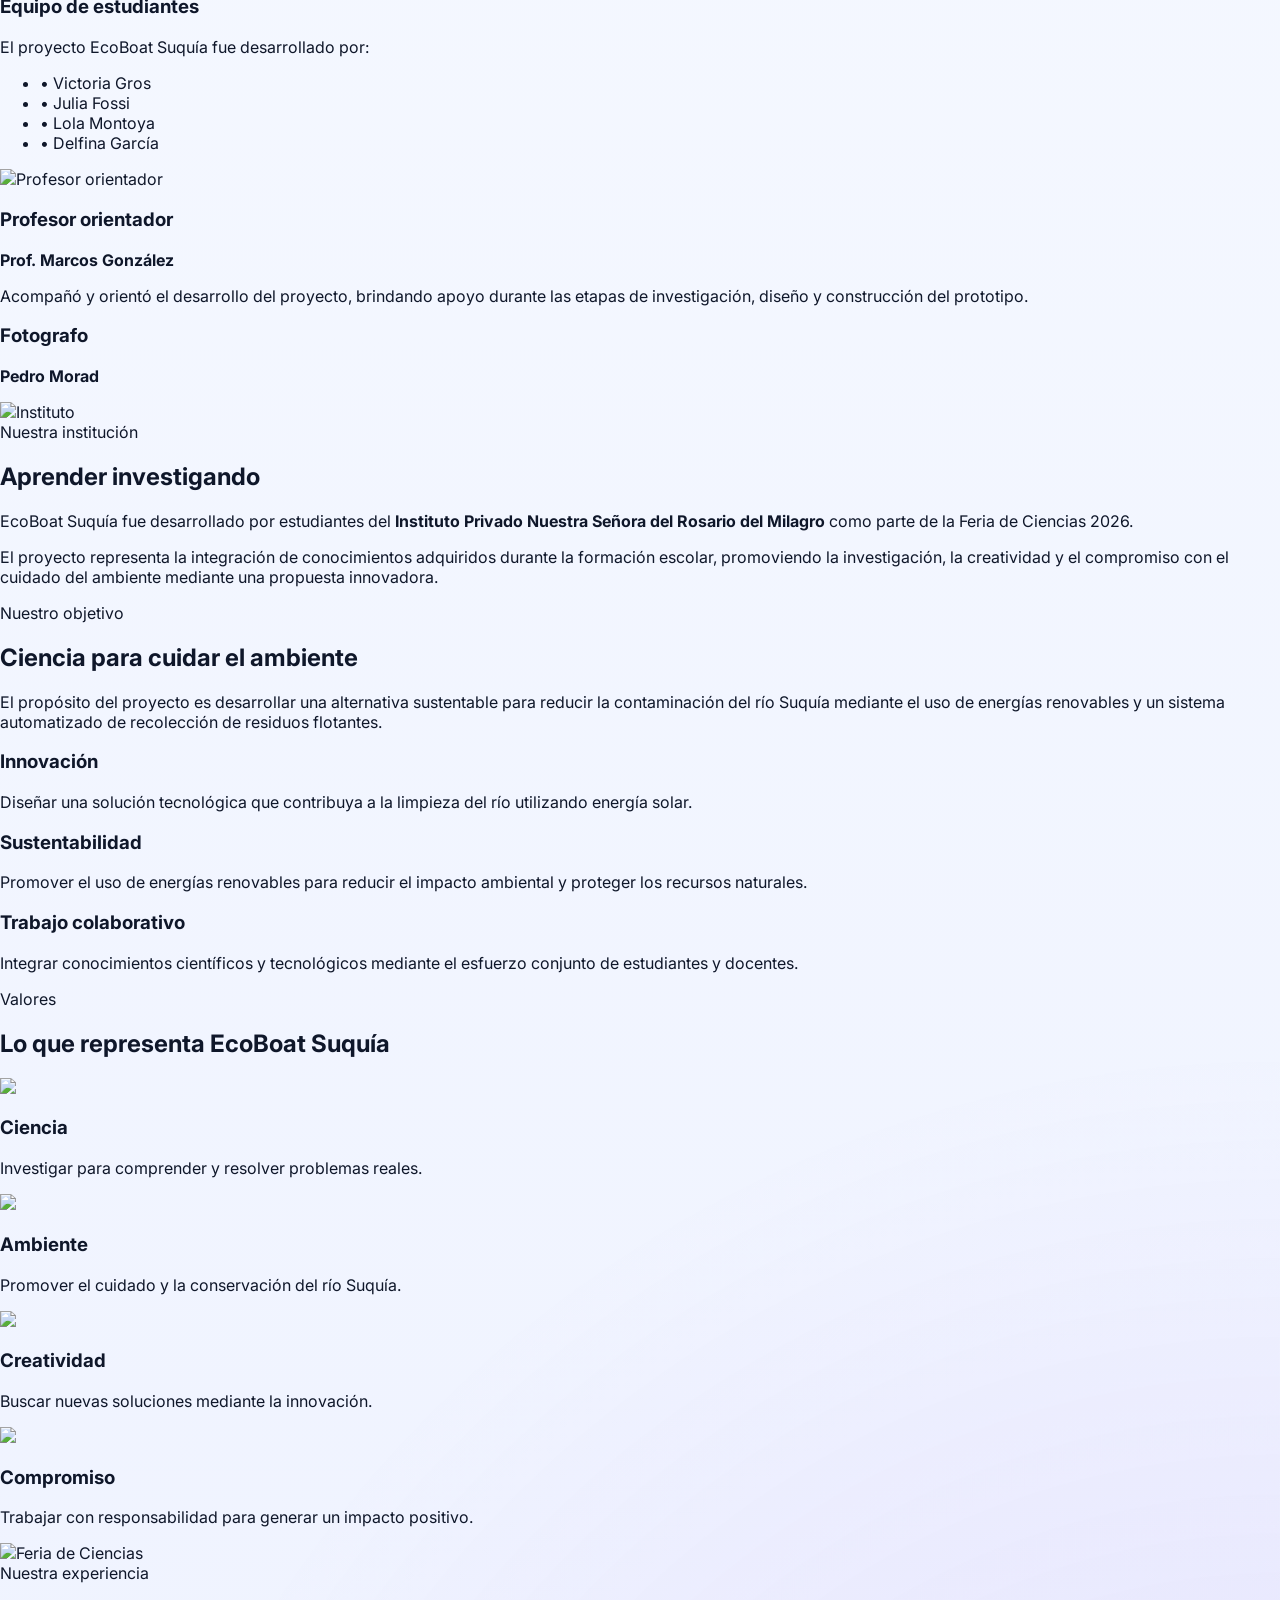
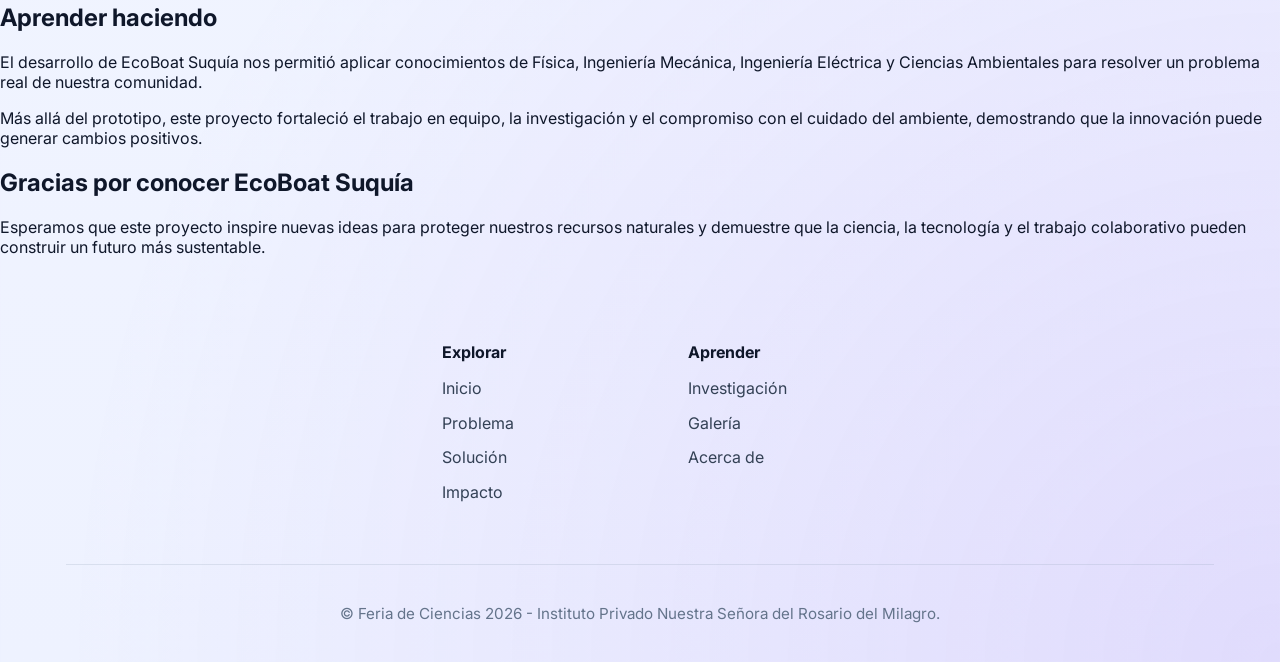
==== commit 2382ea6c: "Update acerca.html" ====
--- a/acerca.html
+++ b/acerca.html
@@ -99,7 +99,7 @@
 
             <div>
 
-                <img src="img/equipo.jpg"
+                <img src="barco.jpeg"
                      class="rounded-4xl shadow-xl w-full h-[430px] object-cover">
 
             </div>
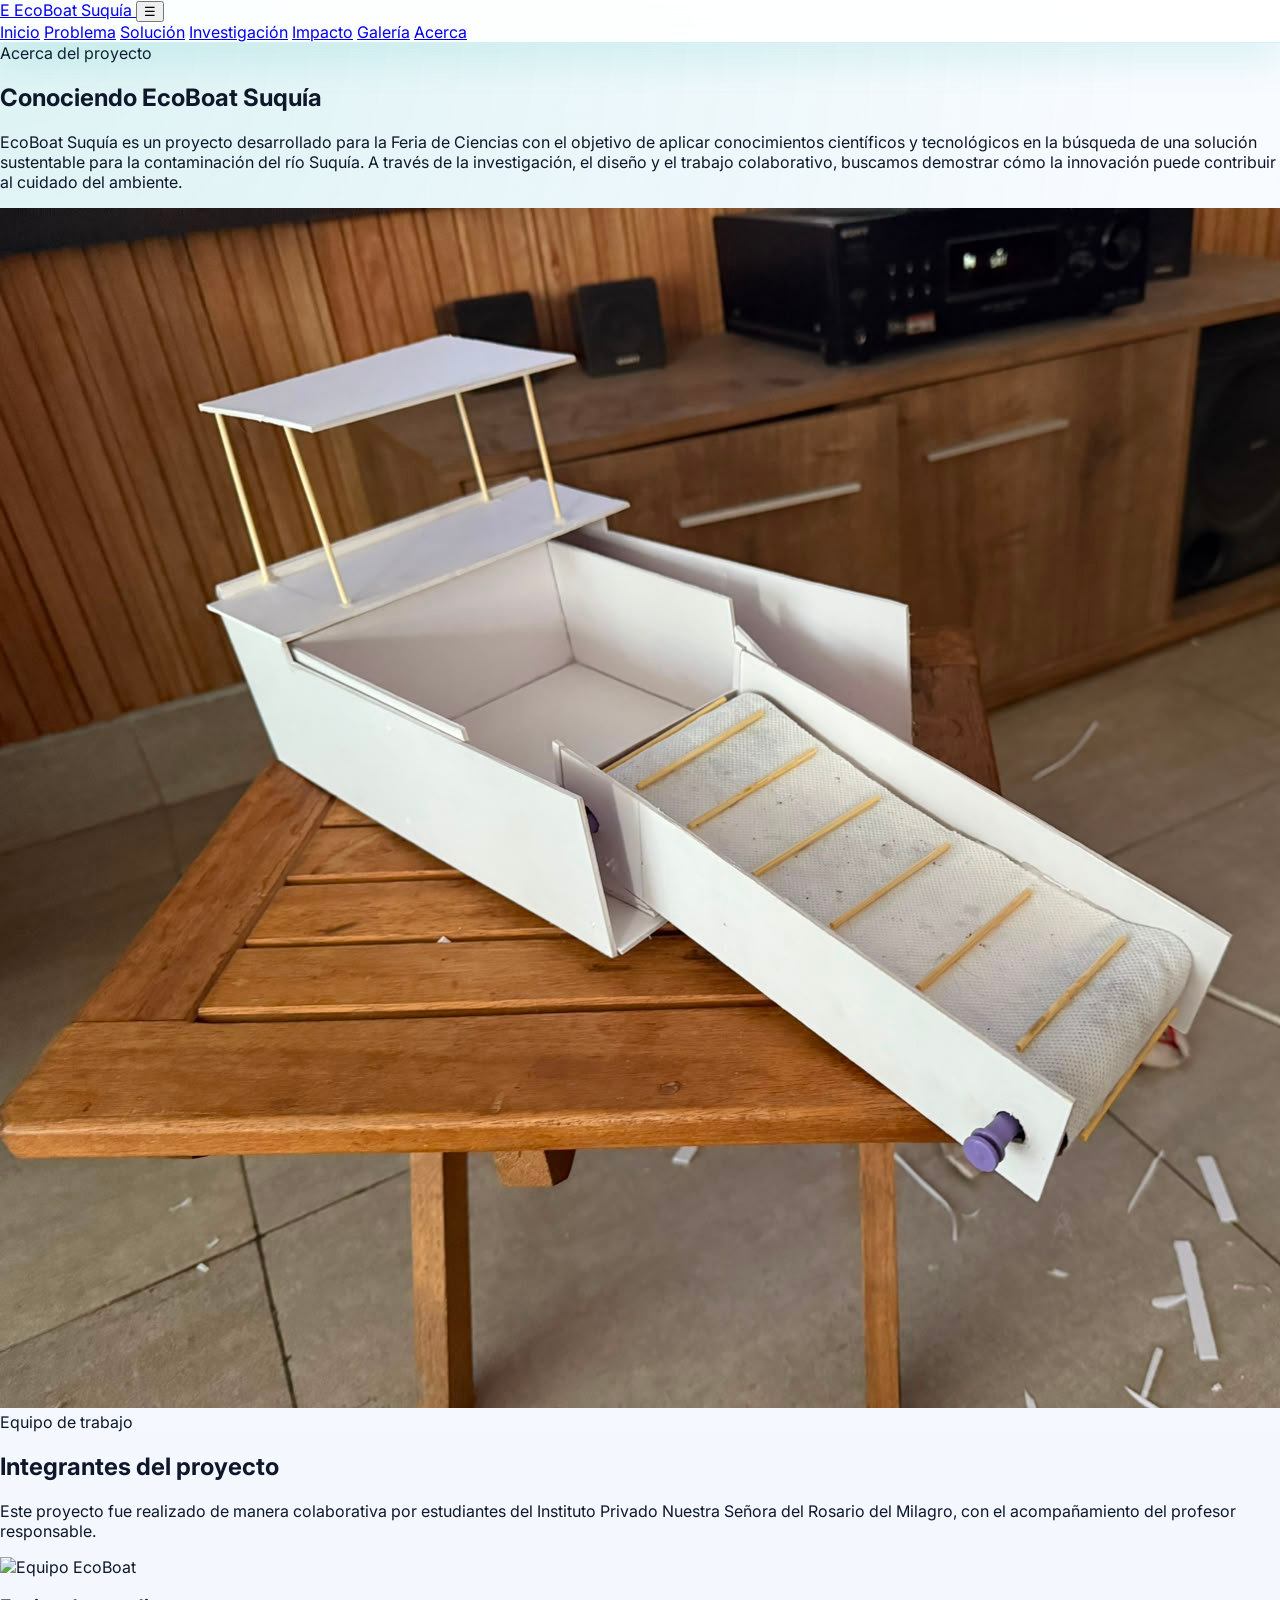
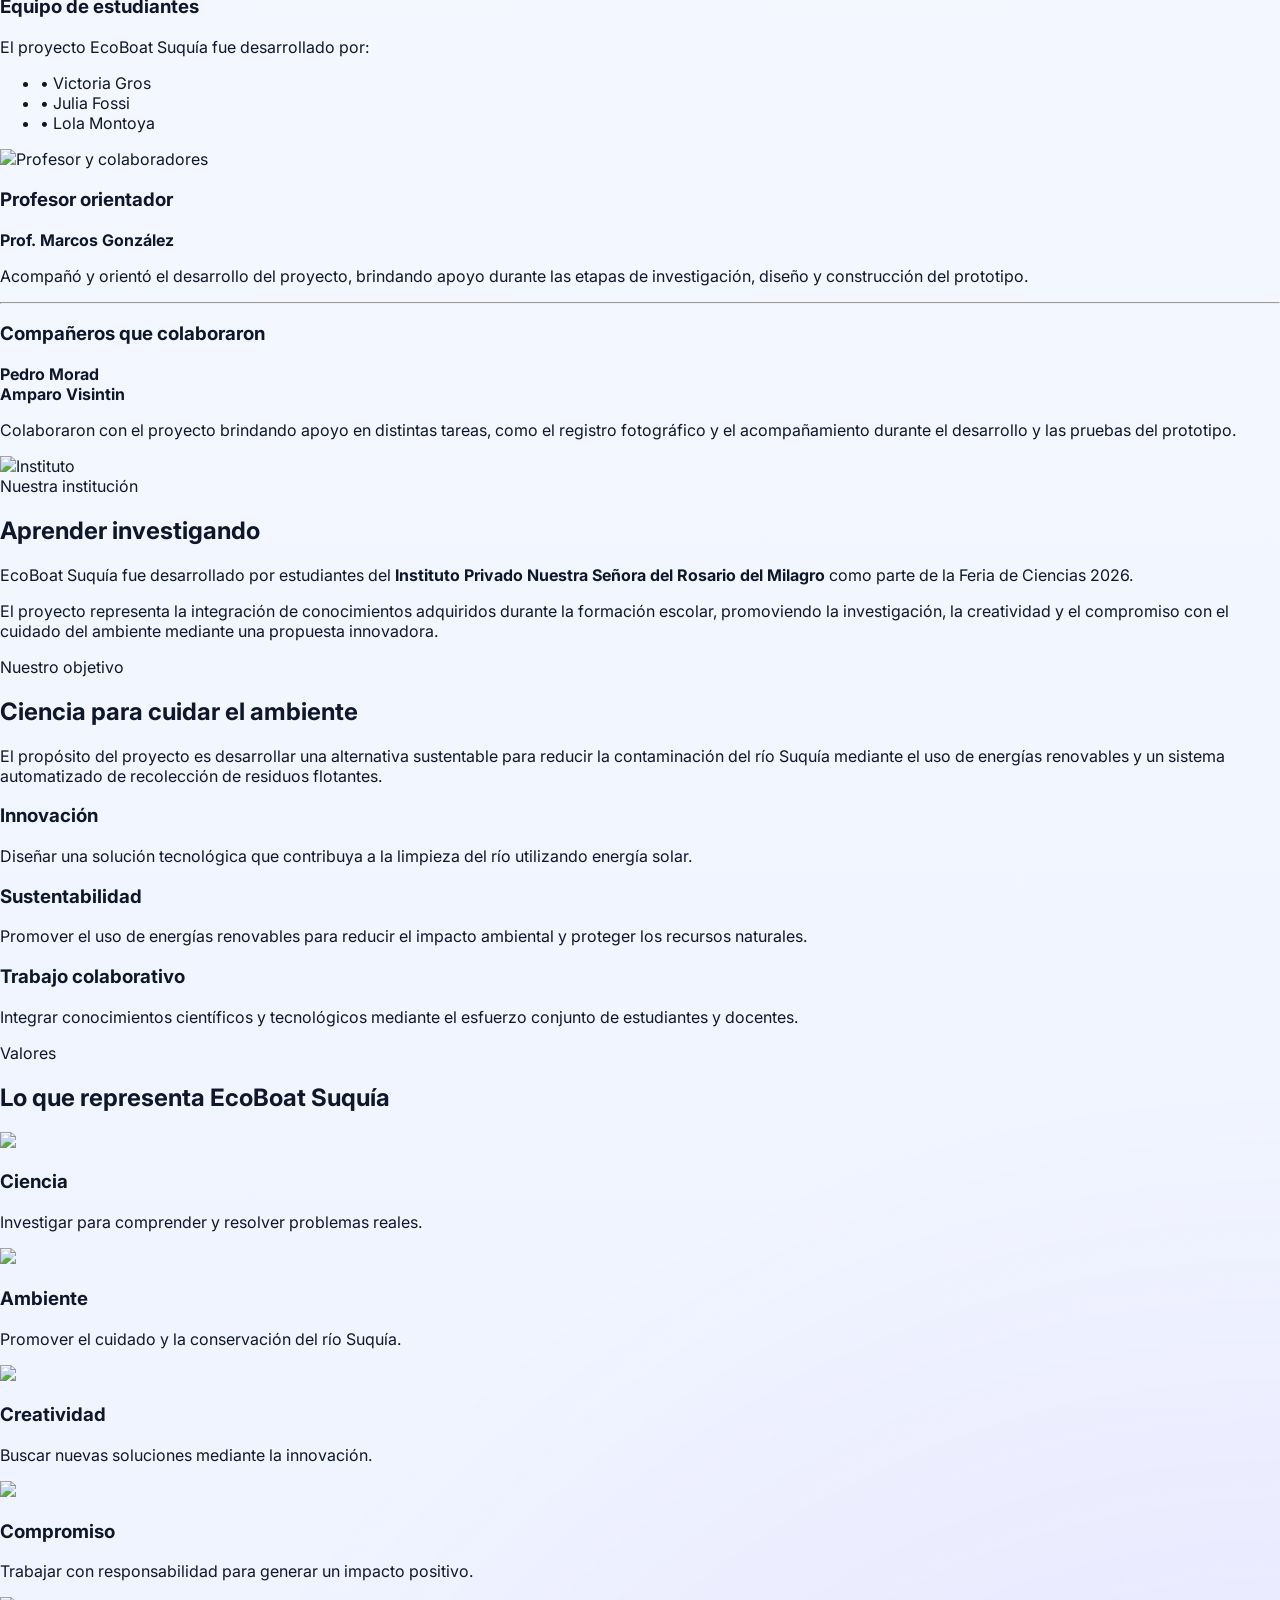
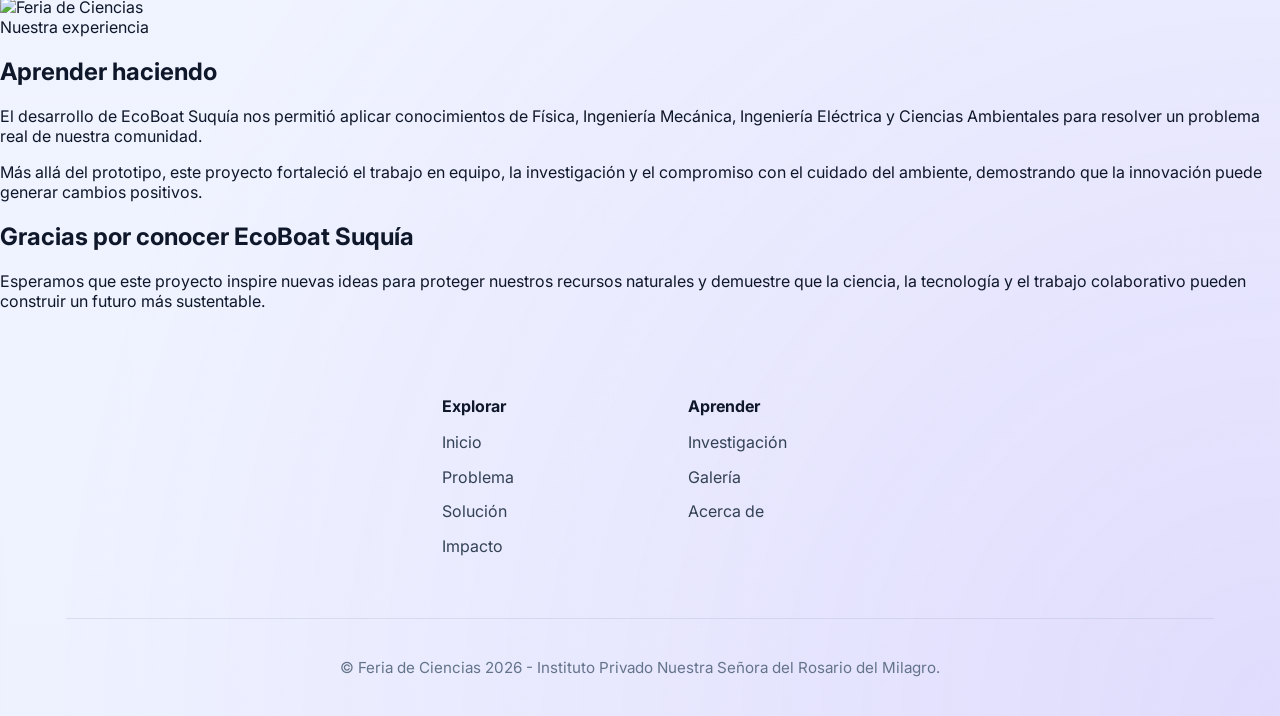
==== commit cf764cf2: "Update acerca.html" ====
--- a/acerca.html
+++ b/acerca.html
@@ -165,61 +165,54 @@
                 <li>• Victoria Gros</li>
                 <li>• Julia Fossi</li>
                 <li>• Lola Montoya</li>
-                <li>• Delfina García</li>
-
+               
             </ul>
 
         </div>
 
     </article>
 
-    <!-- Profesor -->
-
-    <article class="rounded-4xl border border-slate-200 bg-white overflow-hidden shadow-xl">
-
-        <img src="img/profesor.jpg"
-             alt="Profesor orientador"
-             class="h-72 w-full object-cover">
-
-        <div class="p-8">
-
-            <h3 class="text-3xl font-semibold">
-                Profesor orientador
-            </h3>
-
-            <p class="mt-6 text-lg leading-8 text-slate-700">
-
-                <strong>Prof. Marcos González</strong>
-
-            </p>
-
-            <p class="mt-4 text-slate-700 leading-8">
-
-                Acompañó y orientó el desarrollo del proyecto, brindando apoyo durante las etapas de investigación, diseño y construcción del prototipo.
-
-            </p>
-
-        </div>
-          <h3 class="text-3xl font-semibold">
-                 Fotografo
-            </h3>
-
-            <p class="mt-6 text-lg leading-8 text-slate-700">
-
-                  <strong>Pedro Morad</strong>
-
-            </p>
-
-            <p class="mt-4 text-slate-700 leading-8">
-
-                
-
-            </p>
-
-        </div>
-
-    </article>
-
+   <!-- Profesor y colaboradores -->
+
+<article class="rounded-4xl border border-slate-200 bg-white overflow-hidden shadow-xl">
+
+    <img src="img/profesor.jpg"
+         alt="Profesor y colaboradores"
+         class="h-72 w-full object-cover">
+
+    <div class="p-8">
+
+        <h3 class="text-3xl font-semibold">
+            Profesor orientador
+        </h3>
+
+        <p class="mt-6 text-lg leading-8 text-slate-700">
+            <strong>Prof. Marcos González</strong>
+        </p>
+
+        <p class="mt-4 text-slate-700 leading-8">
+            Acompañó y orientó el desarrollo del proyecto, brindando apoyo durante las etapas de investigación, diseño y construcción del prototipo.
+        </p>
+
+        <hr class="my-8 border-slate-200">
+
+        <h3 class="text-3xl font-semibold">
+            Compañeros que colaboraron
+        </h3>
+
+        <p class="mt-6 text-lg leading-8 text-slate-700">
+            <strong>Pedro Morad</strong><br>
+            <strong>Amparo Visintin</strong>
+        </p>
+
+        <p class="mt-4 text-slate-700 leading-8">
+            Colaboraron con el proyecto brindando apoyo en distintas tareas, como el registro fotográfico y el acompañamiento durante el desarrollo y las pruebas del prototipo.
+        </p>
+
+    </div>
+
+</article>
+           
 </div>
     </div>
 
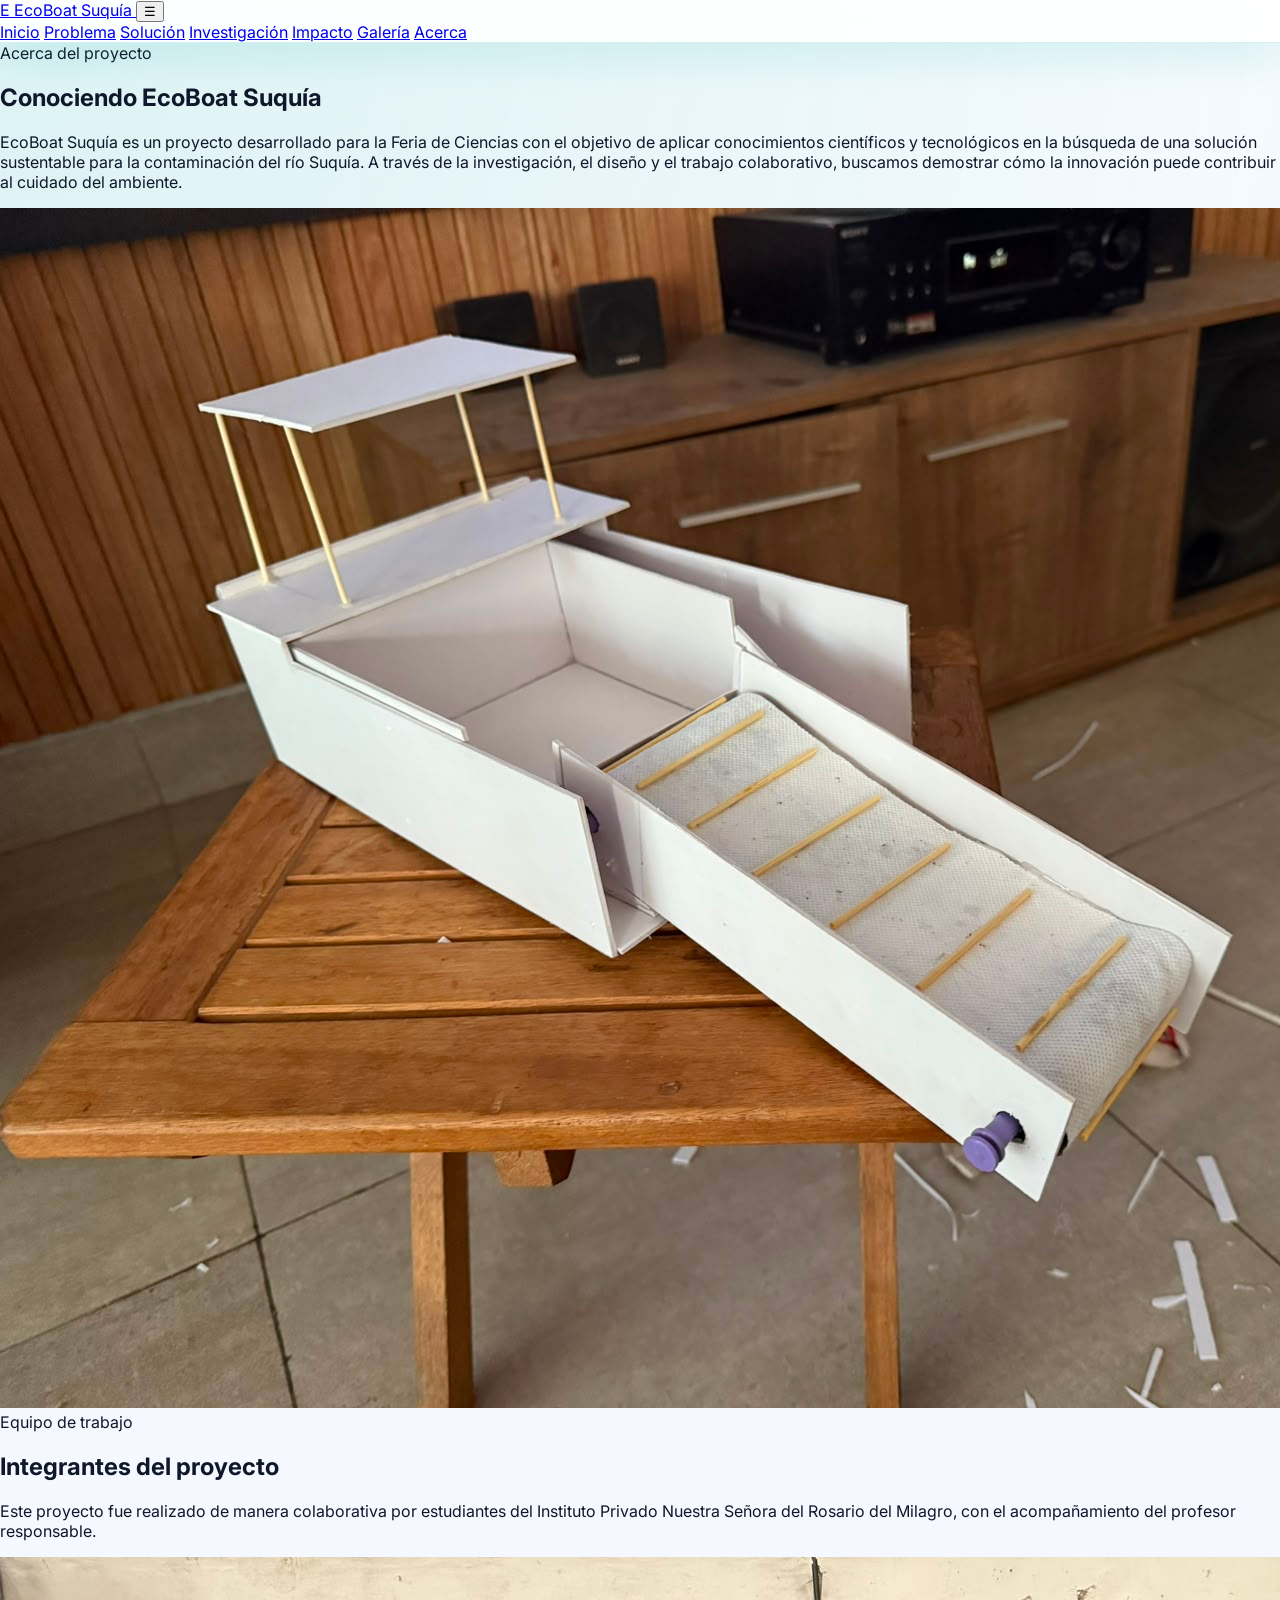
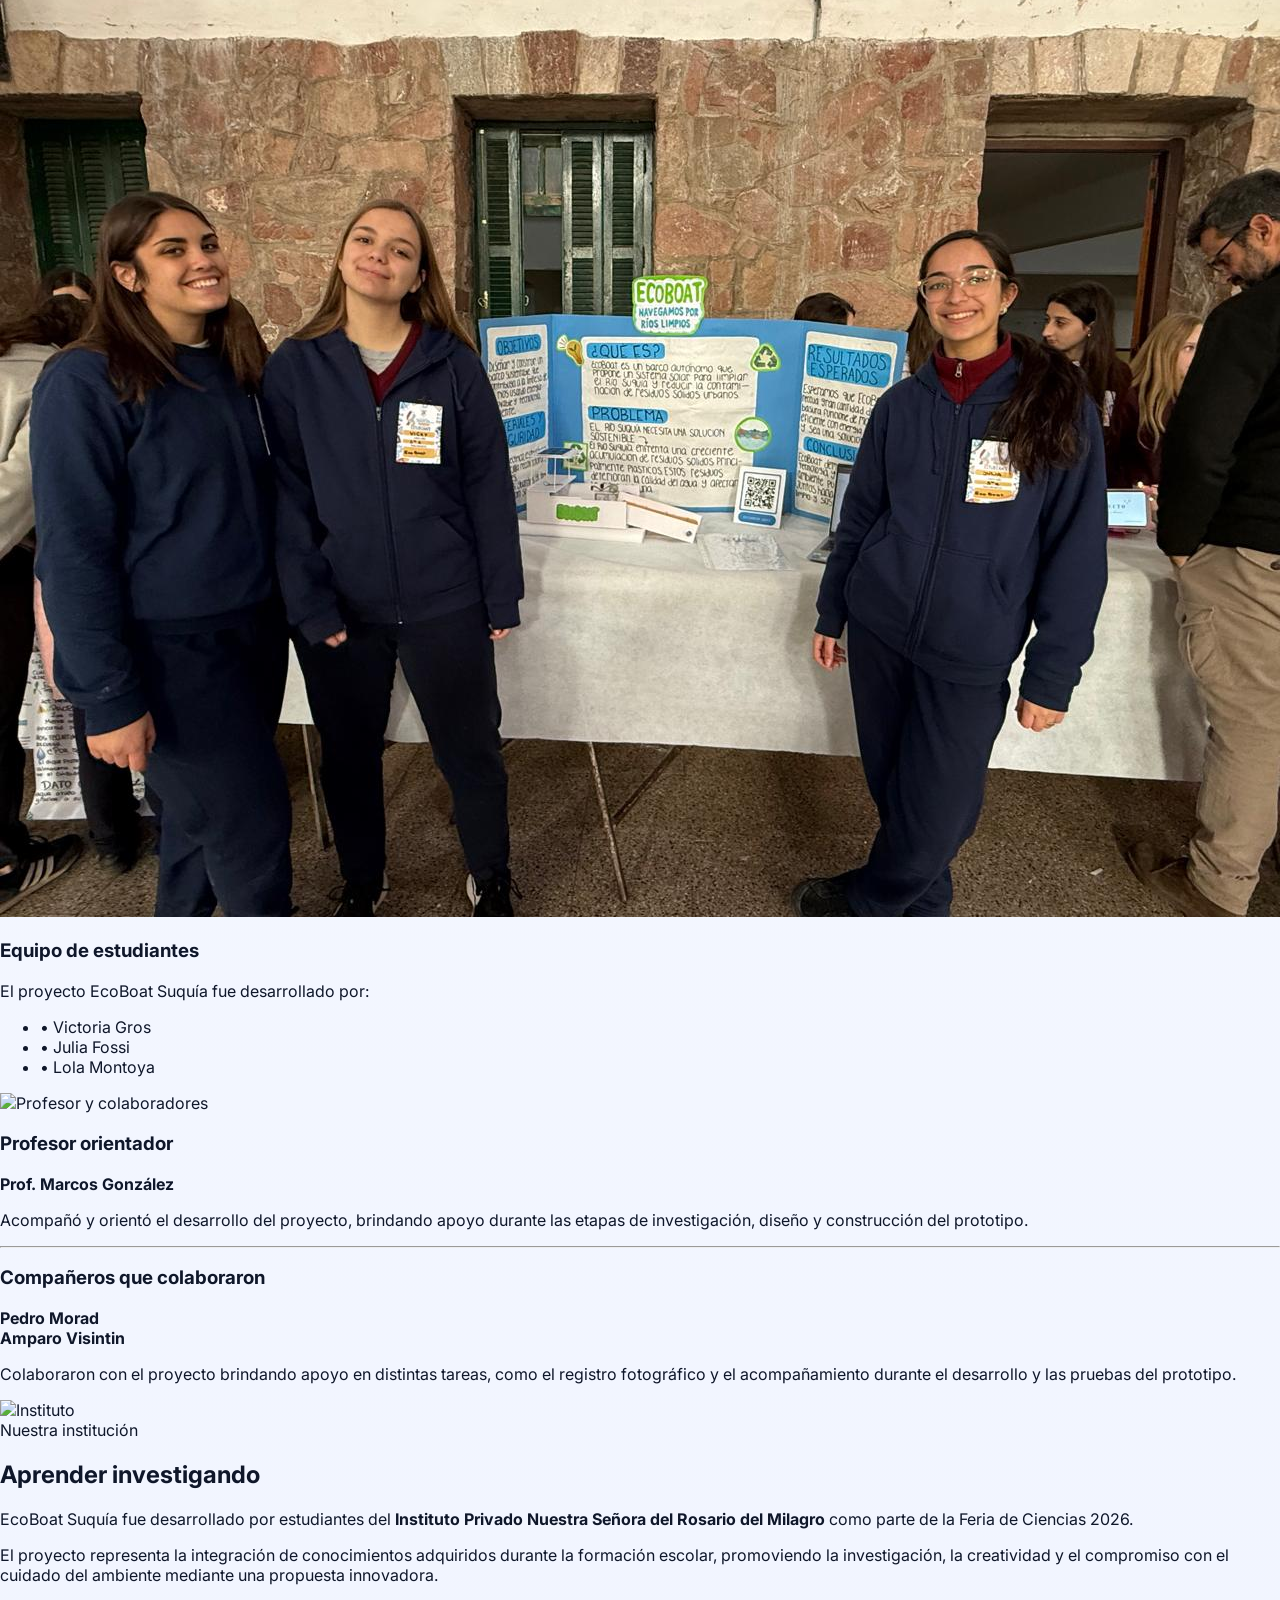
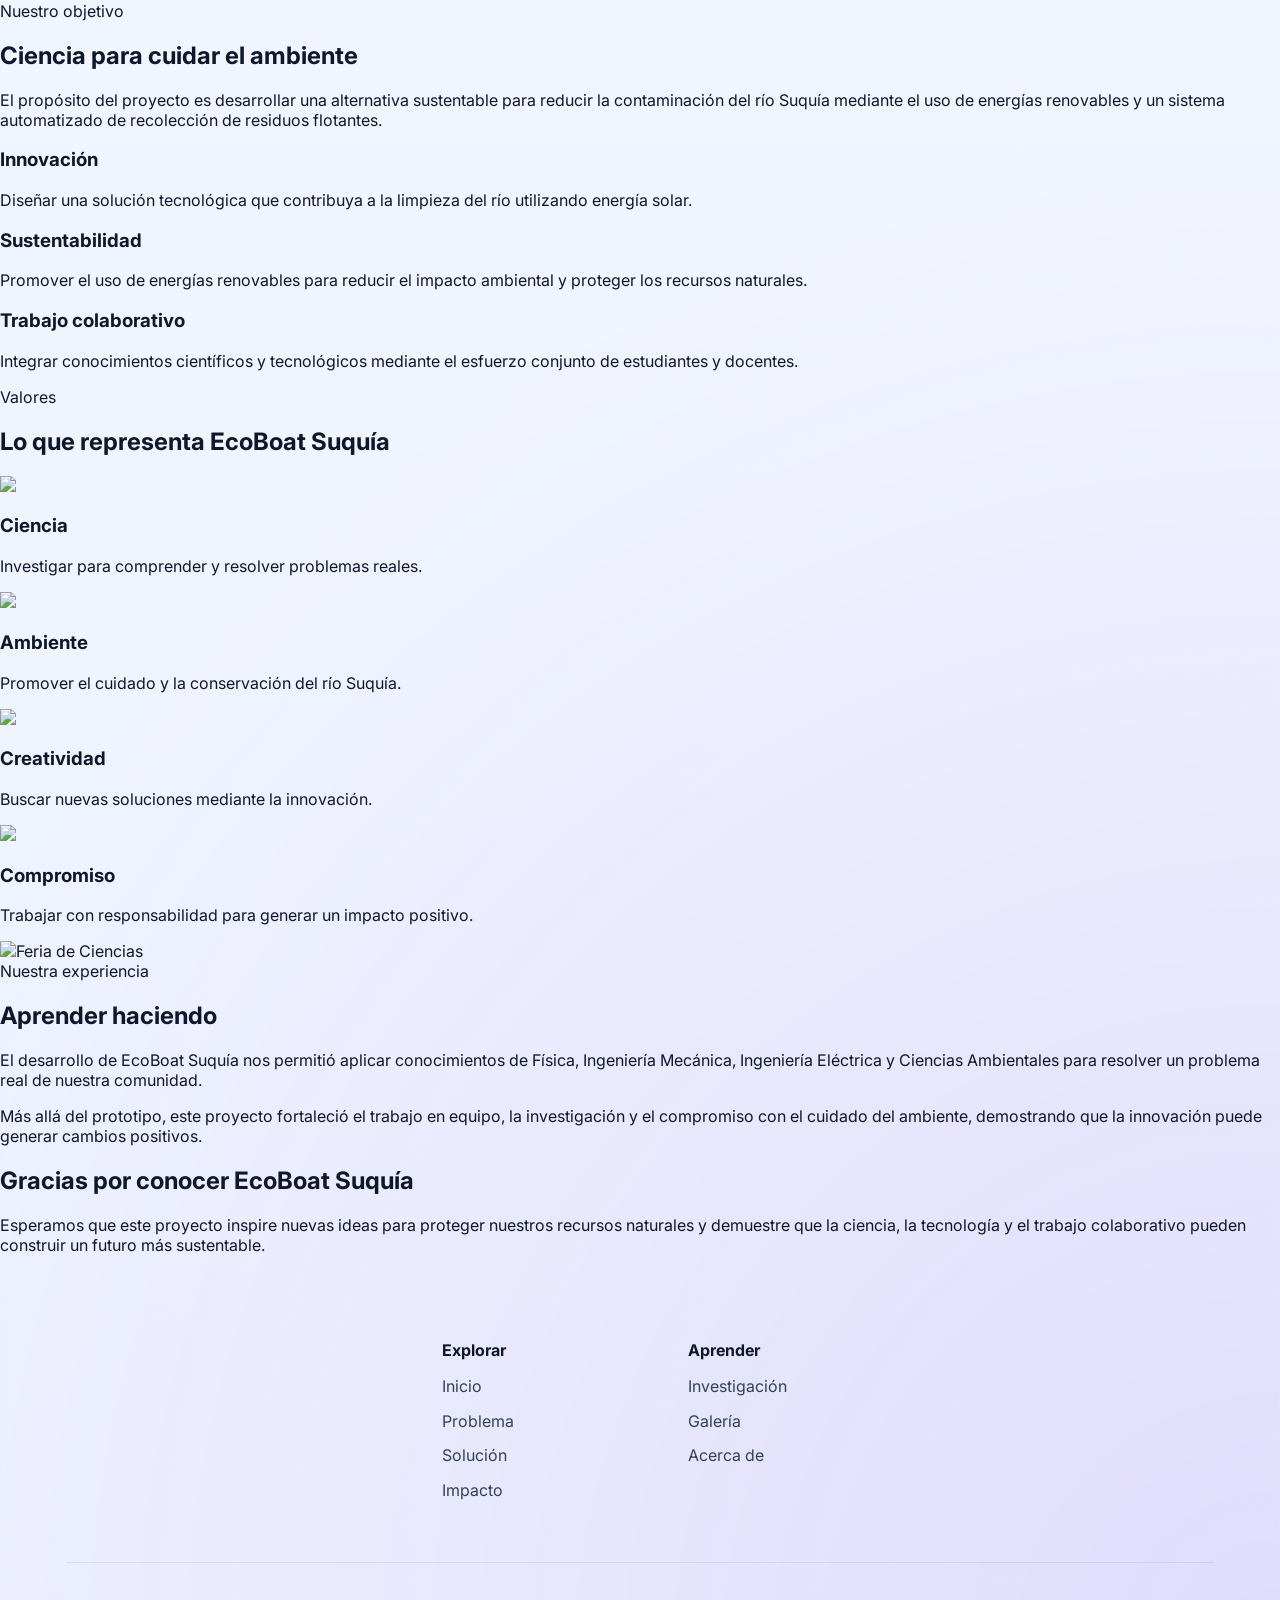
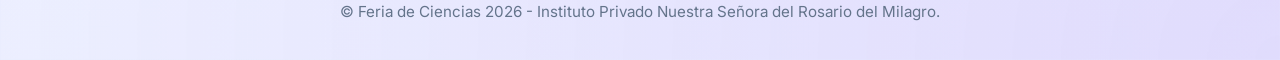
==== commit 8337649f: "Update acerca.html" ====
--- a/acerca.html
+++ b/acerca.html
@@ -144,7 +144,7 @@
 
     <article class="rounded-4xl border border-slate-200 bg-white overflow-hidden shadow-xl">
 
-        <img src="img/equipo.jpg"
+        <img src="WhatsApp Image 2026-10-25 at 21.04.22.jpeg"
              alt="Equipo EcoBoat"
              class="h-72 w-full object-cover">
 
@@ -479,7 +479,7 @@
 
             <div class="grid lg:grid-cols-2 items-center">
 
-                <img src="img/feria-ciencias.jpg"
+                <img src="WhatsApp Image 2026-10-25 at 21.04.35.jpg"
                      alt="Feria de Ciencias"
                      class="h-full w-full min-h-[420px] object-cover">
 
